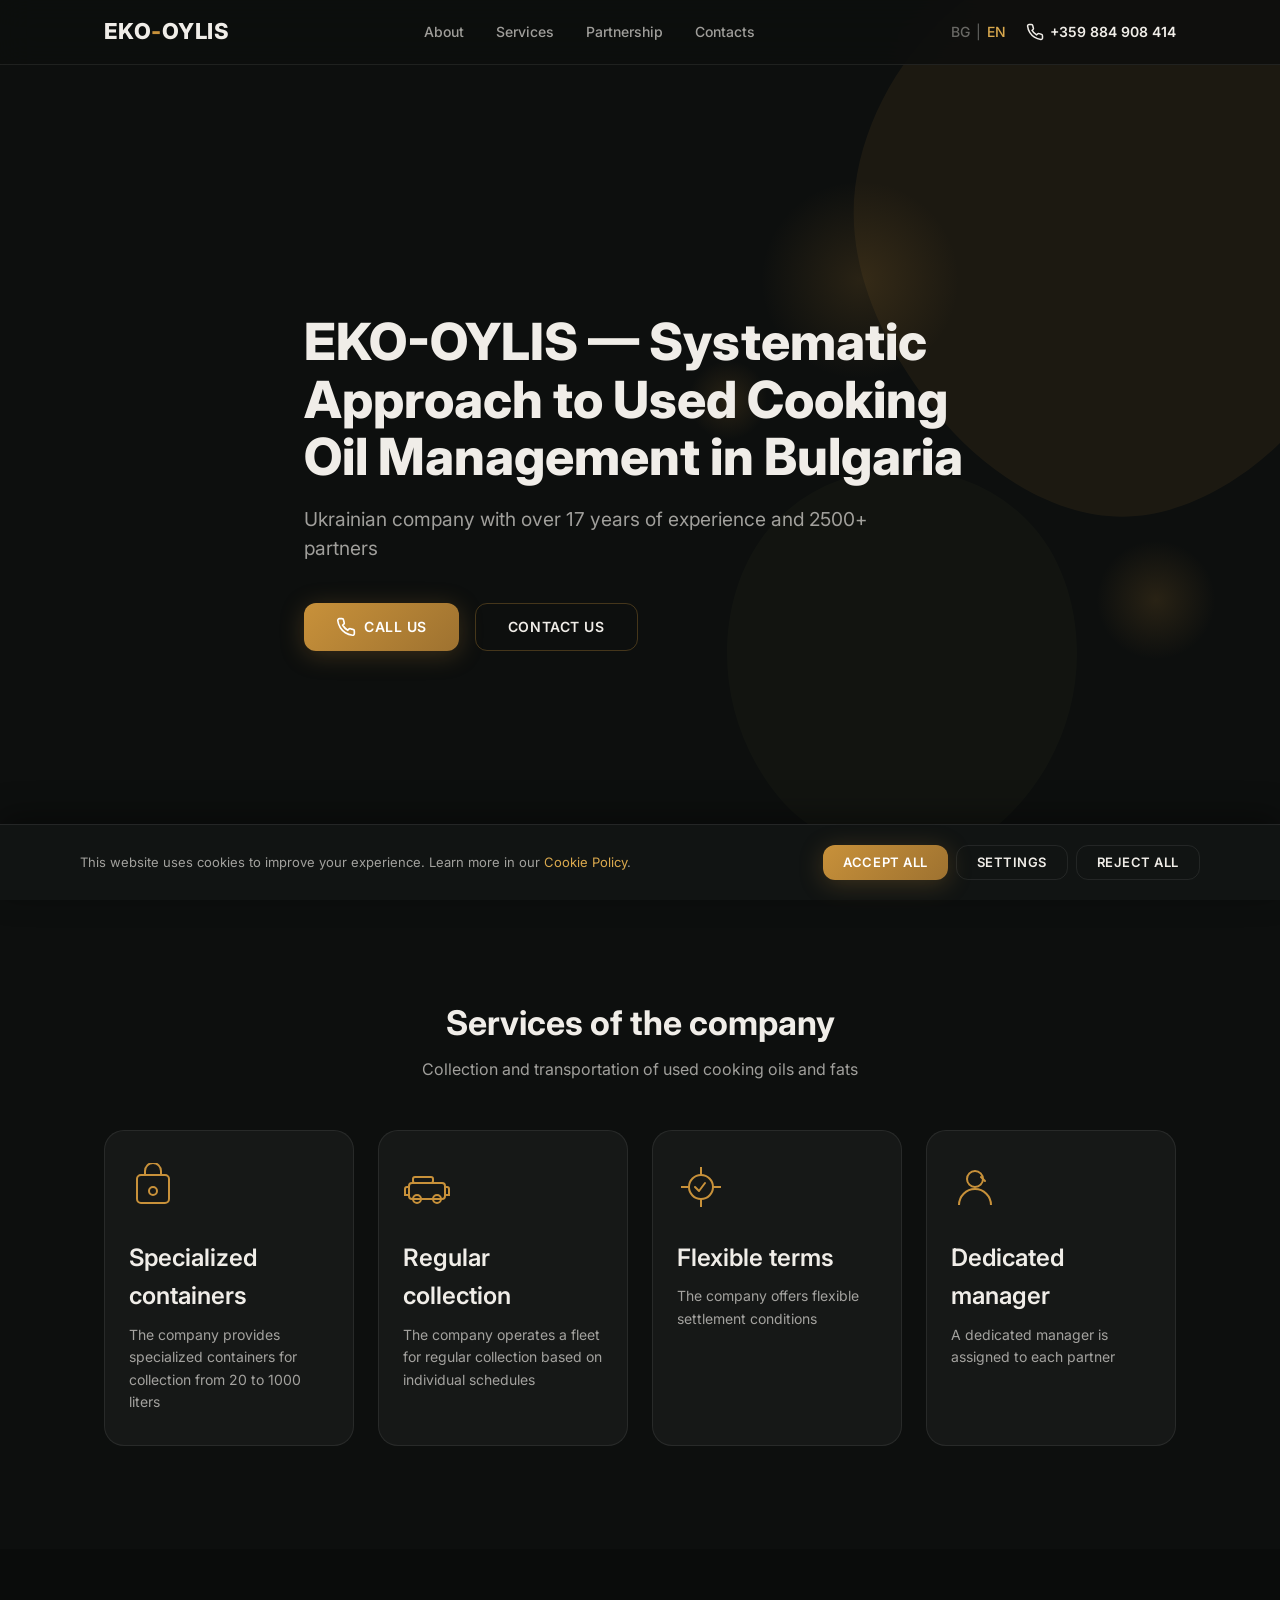
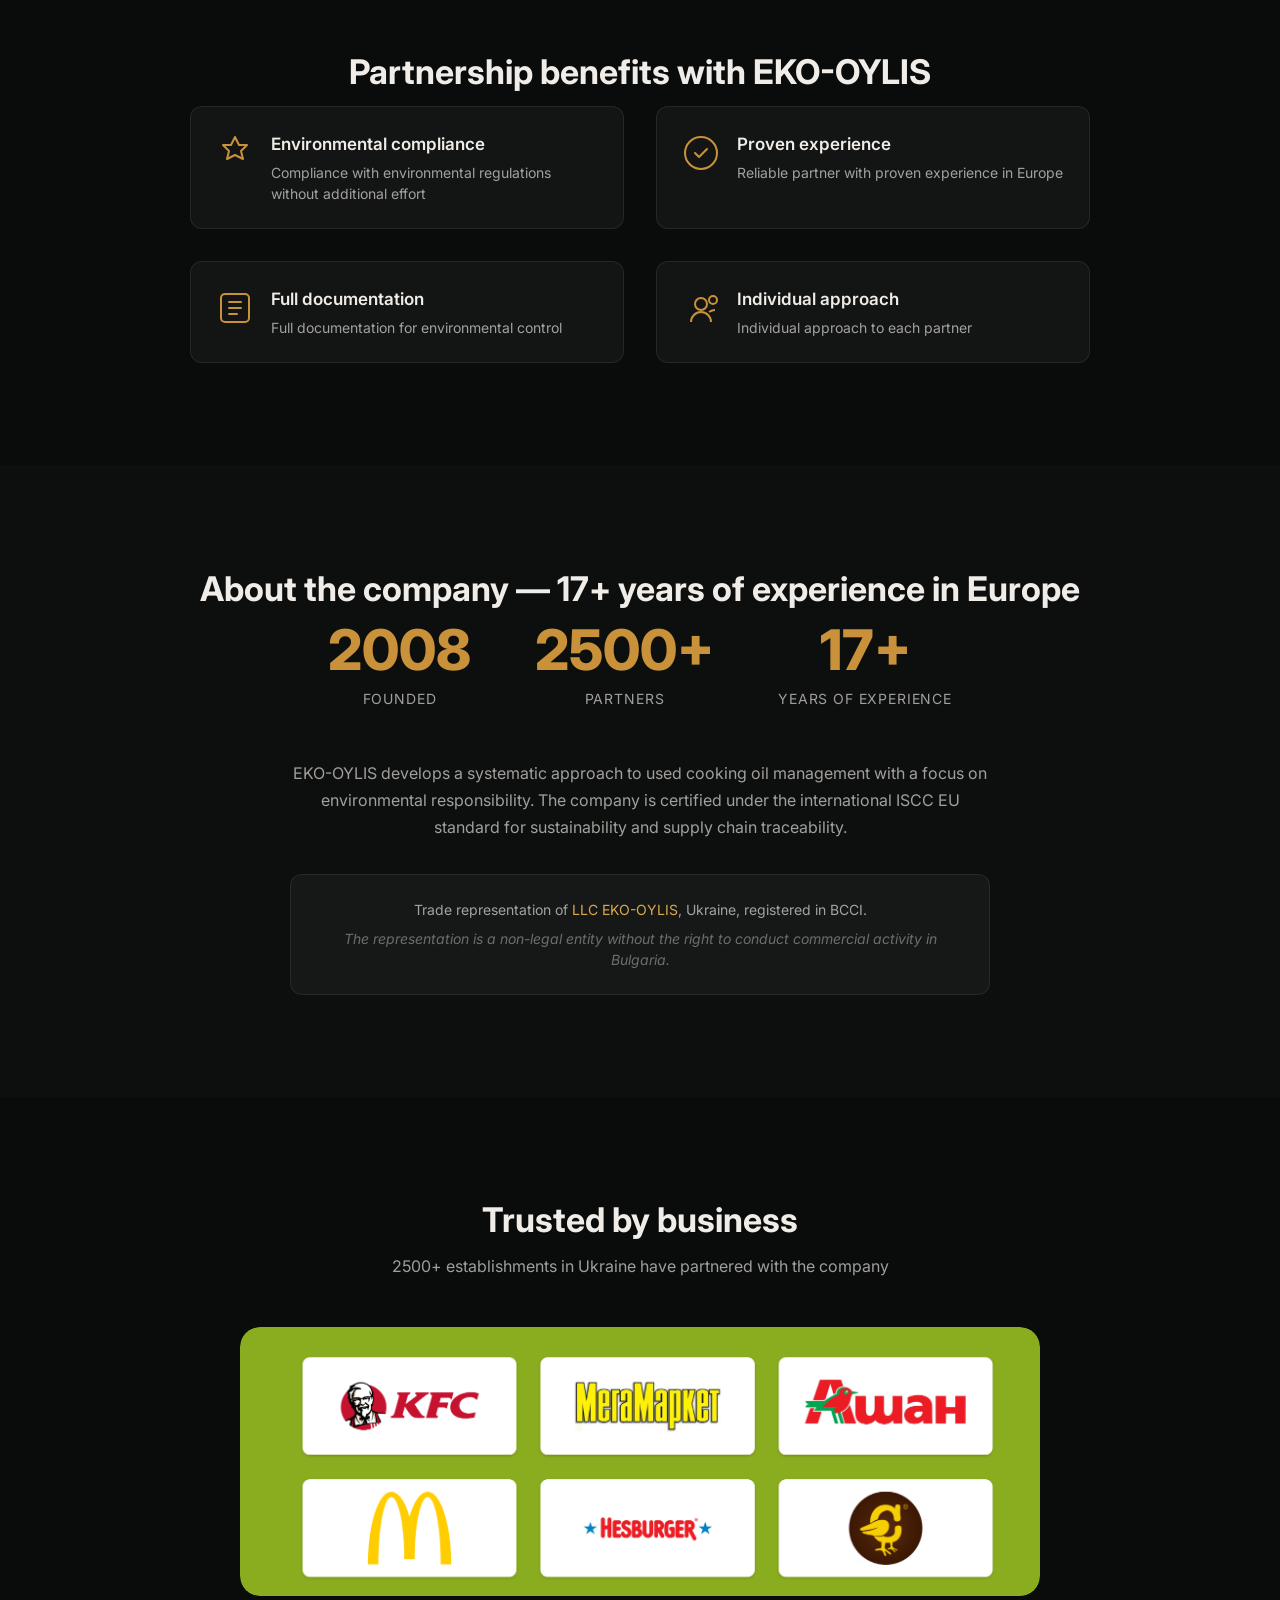
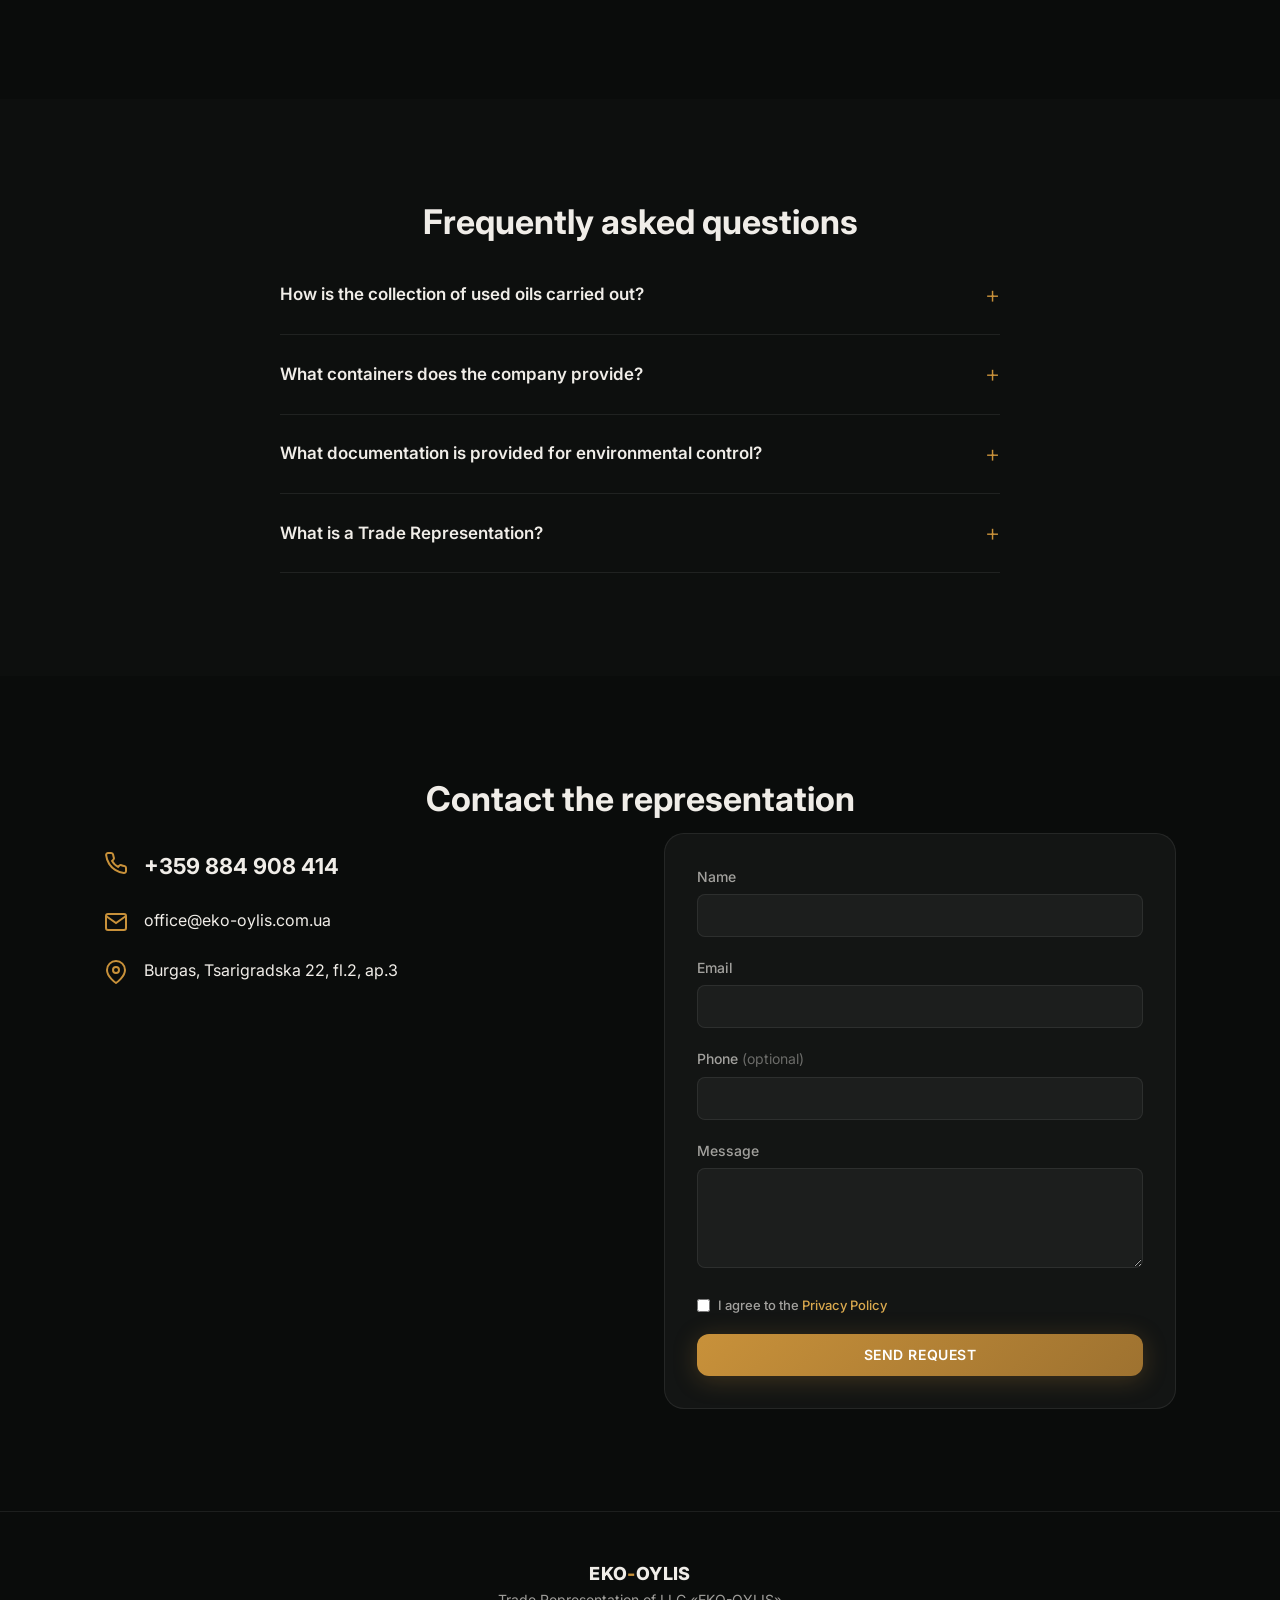
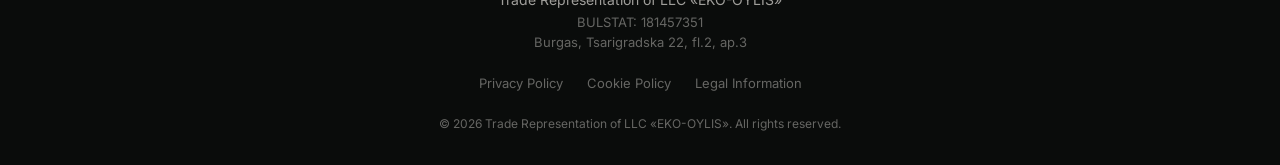
==== en/index.html @ baf939f2 "feat: EKO-OYLIS landing page — full MVP BG + EN landing, liquid oil theme, SEO (Schema x4, hreflang)" ====
<!DOCTYPE html>
<html lang="en">
<head>
  <meta charset="UTF-8">
  <meta name="viewport" content="width=device-width, initial-scale=1.0">
  <title>EKO-OYLIS Bulgaria | Used Cooking Oil Collection & Management</title>
  <meta name="description" content="EKO-OYLIS provides collection and management of used cooking oils for restaurants and food producers in Bulgaria. 17+ years of experience, 2500+ partners. Contact us!">

  <!-- Hreflang -->
  <link rel="alternate" hreflang="bg" href="https://eco-oylis.info/">
  <link rel="alternate" hreflang="en" href="https://eco-oylis.info/en/">
  <link rel="alternate" hreflang="x-default" href="https://eco-oylis.info/">
  <link rel="canonical" href="https://eco-oylis.info/en/">

  <!-- Open Graph -->
  <meta property="og:title" content="EKO-OYLIS Bulgaria">
  <meta property="og:description" content="Systematic Approach to Used Cooking Oil Management">
  <meta property="og:type" content="website">
  <meta property="og:url" content="https://eco-oylis.info/en/">
  <meta property="og:image" content="https://eco-oylis.info/images/og-image.png">
  <meta property="og:locale" content="en_US">
  <meta property="og:locale:alternate" content="bg_BG">

  <!-- Favicon -->
  <link rel="icon" href="/images/favicon.svg" type="image/svg+xml">

  <!-- Fonts -->
  <link rel="preconnect" href="https://fonts.googleapis.com">
  <link rel="preconnect" href="https://fonts.gstatic.com" crossorigin>
  <link href="https://fonts.googleapis.com/css2?family=Inter:wght@400;500;600;700;800&display=swap" rel="stylesheet">

  <!-- GA4 with Consent Mode v2 -->
  <script>
    window.dataLayer = window.dataLayer || [];
    function gtag(){dataLayer.push(arguments);}
    gtag('consent', 'default', {
      'analytics_storage': 'denied',
      'ad_storage': 'denied',
      'ad_user_data': 'denied',
      'ad_personalization': 'denied'
    });
    gtag('js', new Date());
    gtag('config', 'G-XXXXXXXXXX');
  </script>
  <script async src="https://www.googletagmanager.com/gtag/js?id=G-XXXXXXXXXX"></script>

  <!-- Styles -->
  <link rel="stylesheet" href="../css/style.css">

  <!-- Schema: Organization -->
  <script type="application/ld+json">
  {
    "@context": "https://schema.org",
    "@type": "Organization",
    "name": "EKO-OYLIS Trade Representation Bulgaria",
    "alternateName": ["ЕКО-ОЙЛІС България"],
    "url": "https://eco-oylis.info",
    "telephone": "+359-884-908-414",
    "email": "office@eko-oylis.com.ua",
    "address": {
      "@type": "PostalAddress",
      "streetAddress": "Tsarigradska 22, fl.2, ap.3",
      "addressLocality": "Burgas",
      "addressCountry": "BG"
    },
    "parentOrganization": {
      "@type": "Organization",
      "name": "LLC EKO-OYLIS",
      "addressCountry": "UA"
    },
    "foundingDate": "2008",
    "description": "Collection and management of used cooking oils and fats"
  }
  </script>

  <!-- Schema: LocalBusiness -->
  <script type="application/ld+json">
  {
    "@context": "https://schema.org",
    "@type": "LocalBusiness",
    "name": "EKO-OYLIS Bulgaria",
    "image": "https://eco-oylis.info/images/og-image.png",
    "address": {
      "@type": "PostalAddress",
      "streetAddress": "Tsarigradska 22, fl.2, ap.3",
      "addressLocality": "Burgas",
      "addressCountry": "BG"
    },
    "geo": {
      "@type": "GeoCoordinates",
      "latitude": "42.5048",
      "longitude": "27.4626"
    },
    "areaServed": "Bulgaria",
    "serviceType": "Used cooking oil collection and management",
    "telephone": "+359-884-908-414",
    "url": "https://eco-oylis.info/en/"
  }
  </script>

  <!-- Schema: FAQPage -->
  <script type="application/ld+json">
  {
    "@context": "https://schema.org",
    "@type": "FAQPage",
    "mainEntity": [
      {
        "@type": "Question",
        "name": "How is the collection of used oils carried out?",
        "acceptedAnswer": {
          "@type": "Answer",
          "text": "The company provides specialized containers from 20 to 1000 liters and organizes regular collection on an individual schedule tailored to each partner's needs."
        }
      },
      {
        "@type": "Question",
        "name": "What containers does the company provide?",
        "acceptedAnswer": {
          "@type": "Answer",
          "text": "The company provides reusable specialized containers with a capacity from 20 to 1000 liters, suitable for various types of establishments and food producers."
        }
      },
      {
        "@type": "Question",
        "name": "What documentation is provided for environmental control?",
        "acceptedAnswer": {
          "@type": "Answer",
          "text": "The company provides full documentation — contracts, transport invoices, and volume reports required for environmental control and regulatory compliance."
        }
      },
      {
        "@type": "Question",
        "name": "What is a Trade Representation?",
        "acceptedAnswer": {
          "@type": "Answer",
          "text": "The Trade Representation is a non-legal entity without the right to conduct commercial activity in the Republic of Bulgaria. It represents the interests of LLC EKO-OYLIS, Ukraine, and facilitates the establishment of partnership relations."
        }
      }
    ]
  }
  </script>

  <!-- Schema: BreadcrumbList -->
  <script type="application/ld+json">
  {
    "@context": "https://schema.org",
    "@type": "BreadcrumbList",
    "itemListElement": [
      { "@type": "ListItem", "position": 1, "name": "Home", "item": "https://eco-oylis.info/en/" },
      { "@type": "ListItem", "position": 2, "name": "Services", "item": "https://eco-oylis.info/en/#services" },
      { "@type": "ListItem", "position": 3, "name": "About", "item": "https://eco-oylis.info/en/#about" },
      { "@type": "ListItem", "position": 4, "name": "Contacts", "item": "https://eco-oylis.info/en/#contacts" }
    ]
  }
  </script>
</head>
<body>
  <!-- ==================== HEADER ==================== -->
  <header class="header" id="header">
    <div class="container header__inner">
      <a href="/en/" class="header__logo" aria-label="EKO-OYLIS — home page">
        <span class="logo-text">EKO<span class="logo-accent">-</span>OYLIS</span>
      </a>
      <nav class="header__nav" id="nav" aria-label="Main navigation">
        <ul class="nav__list">
          <li><a href="#about" class="nav__link">About</a></li>
          <li><a href="#services" class="nav__link">Services</a></li>
          <li><a href="#partnership" class="nav__link">Partnership</a></li>
          <li><a href="#contacts" class="nav__link">Contacts</a></li>
        </ul>
      </nav>
      <div class="header__right">
        <div class="lang-switch">
          <a href="/" class="lang-switch__link" aria-label="Български">BG</a>
          <span class="lang-switch__sep">|</span>
          <a href="/en/" class="lang-switch__link lang-switch__link--active" aria-label="English">EN</a>
        </div>
        <a href="tel:+359884908414" class="header__phone" aria-label="Call us">
          <svg class="icon-phone" width="18" height="18" viewBox="0 0 24 24" fill="none" stroke="currentColor" stroke-width="2"><path d="M22 16.92v3a2 2 0 01-2.18 2 19.79 19.79 0 01-8.63-3.07 19.5 19.5 0 01-6-6 19.79 19.79 0 01-3.07-8.67A2 2 0 014.11 2h3a2 2 0 012 1.72c.127.96.361 1.903.7 2.81a2 2 0 01-.45 2.11L8.09 9.91a16 16 0 006 6l1.27-1.27a2 2 0 012.11-.45c.907.339 1.85.573 2.81.7A2 2 0 0122 16.92z"/></svg>
          +359 884 908 414
        </a>
        <button class="burger" id="burger" aria-label="Menu" aria-expanded="false">
          <span></span><span></span><span></span>
        </button>
      </div>
    </div>
  </header>

  <main>
    <!-- ==================== HERO ==================== -->
    <section class="hero" id="hero">
      <div class="hero__liquid" aria-hidden="true">
        <svg class="liquid-blob liquid-blob--1" viewBox="0 0 600 600" preserveAspectRatio="none">
          <path d="M300,520C360,520 420,480 460,430C500,380 530,320 530,260C530,200 500,140 460,100C420,60 370,30 300,30C230,30 180,60 140,100C100,140 70,200 70,260C70,320 100,380 140,430C180,480 240,520 300,520Z"/>
        </svg>
        <svg class="liquid-blob liquid-blob--2" viewBox="0 0 600 600" preserveAspectRatio="none">
          <path d="M300,500C350,510 410,470 450,420C490,370 510,310 510,250C510,190 490,130 450,90C410,50 360,30 300,30C240,30 190,50 150,90C110,130 90,190 90,250C90,310 110,370 150,420C190,470 250,490 300,500Z"/>
        </svg>
        <div class="liquid-drop liquid-drop--1"></div>
        <div class="liquid-drop liquid-drop--2"></div>
        <div class="liquid-drop liquid-drop--3"></div>
      </div>

      <div class="container hero__content">
        <h1 class="hero__title">EKO-OYLIS — Systematic Approach to Used Cooking Oil Management in Bulgaria</h1>
        <p class="hero__subtitle">Ukrainian company with over 17 years of experience and 2500+ partners</p>
        <div class="hero__cta">
          <a href="tel:+359884908414" class="btn btn--primary">
            <svg class="icon-phone" width="20" height="20" viewBox="0 0 24 24" fill="none" stroke="currentColor" stroke-width="2"><path d="M22 16.92v3a2 2 0 01-2.18 2 19.79 19.79 0 01-8.63-3.07 19.5 19.5 0 01-6-6 19.79 19.79 0 01-3.07-8.67A2 2 0 014.11 2h3a2 2 0 012 1.72c.127.96.361 1.903.7 2.81a2 2 0 01-.45 2.11L8.09 9.91a16 16 0 006 6l1.27-1.27a2 2 0 012.11-.45c.907.339 1.85.573 2.81.7A2 2 0 0122 16.92z"/></svg>
            Call us
          </a>
          <a href="#contacts" class="btn btn--secondary">Contact us</a>
        </div>
      </div>
    </section>

    <!-- ==================== SERVICES ==================== -->
    <section class="section services" id="services">
      <div class="liquid-divider" aria-hidden="true"></div>
      <div class="container">
        <h2 class="section__title">Services of the company</h2>
        <p class="section__subtitle">Collection and transportation of used cooking oils and fats</p>
        <div class="cards cards--4">
          <div class="card" data-reveal>
            <div class="card__icon">
              <svg width="48" height="48" viewBox="0 0 48 48" fill="none"><rect x="8" y="12" width="32" height="28" rx="4" stroke="currentColor" stroke-width="2"/><path d="M16 12V8a8 8 0 0116 0v4" stroke="currentColor" stroke-width="2"/><circle cx="24" cy="28" r="4" stroke="currentColor" stroke-width="2"/></svg>
            </div>
            <h3 class="card__title">Specialized containers</h3>
            <p class="card__text">The company provides specialized containers for collection from 20 to 1000 liters</p>
          </div>
          <div class="card" data-reveal>
            <div class="card__icon">
              <svg width="48" height="48" viewBox="0 0 48 48" fill="none"><rect x="6" y="20" width="36" height="16" rx="3" stroke="currentColor" stroke-width="2"/><circle cx="14" cy="36" r="4" stroke="currentColor" stroke-width="2"/><circle cx="34" cy="36" r="4" stroke="currentColor" stroke-width="2"/><path d="M6 24h-2a2 2 0 00-2 2v6h4M42 24h2a2 2 0 012 2v6h-4" stroke="currentColor" stroke-width="2"/><rect x="10" y="14" width="20" height="6" rx="2" stroke="currentColor" stroke-width="2"/></svg>
            </div>
            <h3 class="card__title">Regular collection</h3>
            <p class="card__text">The company operates a fleet for regular collection based on individual schedules</p>
          </div>
          <div class="card" data-reveal>
            <div class="card__icon">
              <svg width="48" height="48" viewBox="0 0 48 48" fill="none"><path d="M24 4v8M24 36v8M4 24h8M36 24h8" stroke="currentColor" stroke-width="2"/><circle cx="24" cy="24" r="12" stroke="currentColor" stroke-width="2"/><path d="M18 24l4 4 6-8" stroke="currentColor" stroke-width="2" stroke-linecap="round" stroke-linejoin="round"/></svg>
            </div>
            <h3 class="card__title">Flexible terms</h3>
            <p class="card__text">The company offers flexible settlement conditions</p>
          </div>
          <div class="card" data-reveal>
            <div class="card__icon">
              <svg width="48" height="48" viewBox="0 0 48 48" fill="none"><circle cx="24" cy="16" r="8" stroke="currentColor" stroke-width="2"/><path d="M8 42c0-8.837 7.163-16 16-16s16 7.163 16 16" stroke="currentColor" stroke-width="2"/><path d="M30 14l4 4" stroke="currentColor" stroke-width="2" stroke-linecap="round"/></svg>
            </div>
            <h3 class="card__title">Dedicated manager</h3>
            <p class="card__text">A dedicated manager is assigned to each partner</p>
          </div>
        </div>
      </div>
    </section>

    <!-- ==================== BENEFITS ==================== -->
    <section class="section section--dark benefits" id="partnership">
      <div class="container">
        <h2 class="section__title">Partnership benefits with EKO-OYLIS</h2>
        <div class="benefits__grid">
          <div class="benefit" data-reveal>
            <div class="benefit__icon">
              <svg width="40" height="40" viewBox="0 0 40 40" fill="none"><path d="M20 4l4 8h8l-6 6 2 8-8-4-8 4 2-8-6-6h8z" stroke="currentColor" stroke-width="2" stroke-linejoin="round"/></svg>
            </div>
            <div>
              <h3 class="benefit__title">Environmental compliance</h3>
              <p class="benefit__text">Compliance with environmental regulations without additional effort</p>
            </div>
          </div>
          <div class="benefit" data-reveal>
            <div class="benefit__icon">
              <svg width="40" height="40" viewBox="0 0 40 40" fill="none"><path d="M20 36c8.837 0 16-7.163 16-16S28.837 4 20 4 4 11.163 4 20s7.163 16 16 16z" stroke="currentColor" stroke-width="2"/><path d="M14 20l4 4 8-8" stroke="currentColor" stroke-width="2" stroke-linecap="round" stroke-linejoin="round"/></svg>
            </div>
            <div>
              <h3 class="benefit__title">Proven experience</h3>
              <p class="benefit__text">Reliable partner with proven experience in Europe</p>
            </div>
          </div>
          <div class="benefit" data-reveal>
            <div class="benefit__icon">
              <svg width="40" height="40" viewBox="0 0 40 40" fill="none"><rect x="6" y="6" width="28" height="28" rx="4" stroke="currentColor" stroke-width="2"/><path d="M14 14h12M14 20h12M14 26h8" stroke="currentColor" stroke-width="2" stroke-linecap="round"/></svg>
            </div>
            <div>
              <h3 class="benefit__title">Full documentation</h3>
              <p class="benefit__text">Full documentation for environmental control</p>
            </div>
          </div>
          <div class="benefit" data-reveal>
            <div class="benefit__icon">
              <svg width="40" height="40" viewBox="0 0 40 40" fill="none"><circle cx="20" cy="16" r="6" stroke="currentColor" stroke-width="2"/><path d="M10 34c0-5.523 4.477-10 10-10s10 4.477 10 10" stroke="currentColor" stroke-width="2"/><circle cx="32" cy="12" r="4" stroke="currentColor" stroke-width="2"/><path d="M28 24c2.21-1.333 4-2 6-2" stroke="currentColor" stroke-width="2"/></svg>
            </div>
            <div>
              <h3 class="benefit__title">Individual approach</h3>
              <p class="benefit__text">Individual approach to each partner</p>
            </div>
          </div>
        </div>
      </div>
    </section>

    <!-- ==================== ABOUT ==================== -->
    <section class="section about" id="about">
      <div class="container">
        <h2 class="section__title">About the company — 17+ years of experience in Europe</h2>
        <div class="about__stats">
          <div class="stat" data-reveal>
            <span class="stat__number">2008</span>
            <span class="stat__label">Founded</span>
          </div>
          <div class="stat" data-reveal>
            <span class="stat__number">2500+</span>
            <span class="stat__label">Partners</span>
          </div>
          <div class="stat" data-reveal>
            <span class="stat__number">17+</span>
            <span class="stat__label">Years of experience</span>
          </div>
        </div>
        <div class="about__content">
          <p class="about__text">EKO-OYLIS develops a systematic approach to used cooking oil management with a focus on environmental responsibility. The company is certified under the international ISCC EU standard for sustainability and supply chain traceability.</p>
          <div class="about__legal">
            <p>Trade representation of <a href="https://eko-oylis.com.ua/" target="_blank" rel="noopener">LLC EKO-OYLIS</a>, Ukraine, registered in BCCI.</p>
            <p class="about__disclaimer">The representation is a non-legal entity without the right to conduct commercial activity in Bulgaria.</p>
          </div>
        </div>
      </div>
    </section>

    <!-- ==================== SOCIAL PROOF ==================== -->
    <section class="section section--dark social-proof" id="social-proof">
      <div class="container">
        <h2 class="section__title">Trusted by business</h2>
        <p class="section__subtitle">2500+ establishments in Ukraine have partnered with the company</p>
        <div class="partners__logos" data-reveal>
          <img src="../images/partners-ukraine.png" alt="EKO-OYLIS partners in Ukraine — KFC, MegaMarket, Auchan, McDonald's, Hesburger" width="900" height="300" loading="lazy">
        </div>
      </div>
    </section>

    <!-- ==================== FAQ ==================== -->
    <section class="section faq" id="faq">
      <div class="container">
        <h2 class="section__title">Frequently asked questions</h2>
        <div class="faq__list">
          <details class="faq__item" data-reveal>
            <summary class="faq__question">How is the collection of used oils carried out?</summary>
            <p class="faq__answer">The company provides specialized containers from 20 to 1000 liters and organizes regular collection on an individual schedule tailored to each partner's needs.</p>
          </details>
          <details class="faq__item" data-reveal>
            <summary class="faq__question">What containers does the company provide?</summary>
            <p class="faq__answer">The company provides reusable specialized containers with a capacity from 20 to 1000 liters, suitable for various types of establishments and food producers.</p>
          </details>
          <details class="faq__item" data-reveal>
            <summary class="faq__question">What documentation is provided for environmental control?</summary>
            <p class="faq__answer">The company provides full documentation — contracts, transport invoices, and volume reports required for environmental control and regulatory compliance.</p>
          </details>
          <details class="faq__item" data-reveal>
            <summary class="faq__question">What is a Trade Representation?</summary>
            <p class="faq__answer">The Trade Representation is a non-legal entity without the right to conduct commercial activity in the Republic of Bulgaria. It represents the interests of LLC EKO-OYLIS, Ukraine, and facilitates the establishment of partnership relations.</p>
          </details>
        </div>
      </div>
    </section>

    <!-- ==================== CONTACTS ==================== -->
    <section class="section section--dark contacts" id="contacts">
      <div class="container">
        <h2 class="section__title">Contact the representation</h2>
        <div class="contacts__grid">
          <div class="contacts__info" data-reveal>
            <div class="contact-item">
              <svg width="24" height="24" viewBox="0 0 24 24" fill="none" stroke="currentColor" stroke-width="2"><path d="M22 16.92v3a2 2 0 01-2.18 2 19.79 19.79 0 01-8.63-3.07 19.5 19.5 0 01-6-6 19.79 19.79 0 01-3.07-8.67A2 2 0 014.11 2h3a2 2 0 012 1.72c.127.96.361 1.903.7 2.81a2 2 0 01-.45 2.11L8.09 9.91a16 16 0 006 6l1.27-1.27a2 2 0 012.11-.45c.907.339 1.85.573 2.81.7A2 2 0 0122 16.92z"/></svg>
              <a href="tel:+359884908414" class="contact-item__value contact-item__value--phone">+359 884 908 414</a>
            </div>
            <div class="contact-item">
              <svg width="24" height="24" viewBox="0 0 24 24" fill="none" stroke="currentColor" stroke-width="2"><path d="M4 4h16c1.1 0 2 .9 2 2v12c0 1.1-.9 2-2 2H4c-1.1 0-2-.9-2-2V6c0-1.1.9-2 2-2z"/><polyline points="22,6 12,13 2,6"/></svg>
              <a href="mailto:office@eko-oylis.com.ua" class="contact-item__value">office@eko-oylis.com.ua</a>
            </div>
            <div class="contact-item">
              <svg width="24" height="24" viewBox="0 0 24 24" fill="none" stroke="currentColor" stroke-width="2"><path d="M21 10c0 7-9 13-9 13s-9-6-9-13a9 9 0 0118 0z"/><circle cx="12" cy="10" r="3"/></svg>
              <span class="contact-item__value">Burgas, Tsarigradska 22, fl.2, ap.3</span>
            </div>
          </div>
          <form class="contact-form" id="contactForm" data-reveal
                action="https://formspree.io/f/FORMSPREE_ID" method="POST">
            <div class="form-group">
              <label for="name" class="form-label">Name</label>
              <input type="text" id="name" name="name" class="form-input" required autocomplete="name">
            </div>
            <div class="form-group">
              <label for="email" class="form-label">Email</label>
              <input type="email" id="email" name="email" class="form-input" required autocomplete="email">
            </div>
            <div class="form-group">
              <label for="phone" class="form-label">Phone <span class="form-optional">(optional)</span></label>
              <input type="tel" id="phone" name="phone" class="form-input" autocomplete="tel">
            </div>
            <div class="form-group">
              <label for="message" class="form-label">Message</label>
              <textarea id="message" name="message" class="form-input form-textarea" rows="4" required></textarea>
            </div>
            <!-- Honeypot anti-spam -->
            <div class="form-hp" aria-hidden="true">
              <label for="website">Website</label>
              <input type="text" id="website" name="website" tabindex="-1" autocomplete="off">
            </div>
            <div class="form-group form-group--checkbox">
              <input type="checkbox" id="gdpr" name="gdpr" class="form-checkbox" required>
              <label for="gdpr" class="form-label form-label--checkbox">I agree to the <a href="/en/privacy-policy/" target="_blank">Privacy Policy</a></label>
            </div>
            <button type="submit" class="btn btn--primary btn--full">Send request</button>
            <div class="form-success" id="formSuccess" hidden>
              Thank you! Your request has been sent successfully.
            </div>
          </form>
        </div>
      </div>
    </section>
  </main>

  <!-- ==================== FOOTER ==================== -->
  <footer class="footer">
    <div class="container footer__inner">
      <div class="footer__company">
        <span class="logo-text logo-text--footer">EKO<span class="logo-accent">-</span>OYLIS</span>
        <p class="footer__name">Trade Representation of LLC «EKO-OYLIS»</p>
        <p class="footer__bulstat">BULSTAT: 181457351</p>
        <p class="footer__address">Burgas, Tsarigradska 22, fl.2, ap.3</p>
      </div>
      <div class="footer__links">
        <a href="/en/privacy-policy/">Privacy Policy</a>
        <a href="/en/cookie-policy/">Cookie Policy</a>
        <a href="/en/legal-notice/">Legal Information</a>
      </div>
      <p class="footer__copy">&copy; 2026 Trade Representation of LLC «EKO-OYLIS». All rights reserved.</p>
    </div>
  </footer>

  <!-- ==================== COOKIE BANNER ==================== -->
  <div class="cookie-banner" id="cookieBanner" hidden>
    <div class="cookie-banner__content">
      <p>This website uses cookies to improve your experience. Learn more in our <a href="/en/cookie-policy/">Cookie Policy</a>.</p>
      <div class="cookie-banner__actions">
        <button class="btn btn--small btn--primary" id="cookieAcceptAll">Accept all</button>
        <button class="btn btn--small btn--outline" id="cookieSettings">Settings</button>
        <button class="btn btn--small btn--outline" id="cookieRejectAll">Reject all</button>
      </div>
    </div>
    <div class="cookie-settings" id="cookieSettingsPanel" hidden>
      <h3>Cookie settings</h3>
      <div class="cookie-category">
        <label><input type="checkbox" checked disabled> Necessary (always active)</label>
      </div>
      <div class="cookie-category">
        <label><input type="checkbox" id="cookieAnalytics"> Analytics</label>
      </div>
      <div class="cookie-category">
        <label><input type="checkbox" id="cookieMarketing"> Marketing</label>
      </div>
      <button class="btn btn--small btn--primary" id="cookieSaveSettings">Save settings</button>
    </div>
  </div>

  <script src="../js/main.js"></script>
</body>
</html>
---- css/style.css ----
/* ============================================================
   EKO-OYLIS Landing — Liquid Oil Theme
   Visual: dark graphite + amber/olive accents
   Font: Inter
   ============================================================ */

/* --- RESET & BASE --- */
*, *::before, *::after { box-sizing: border-box; margin: 0; padding: 0; }

:root {
  /* Colors */
  --bg-primary: #0d0f0e;
  --bg-section: #111413;
  --bg-dark: #0a0c0b;
  --bg-card: rgba(255,255,255,0.04);
  --bg-card-hover: rgba(255,255,255,0.07);

  --accent: #c8913a;
  --accent-light: #daa94e;
  --accent-dark: #9e7230;
  --accent-glow: rgba(200,145,58,0.15);
  --olive: #6b7c3f;
  --olive-light: #8a9e52;

  --text-primary: #f0ede8;
  --text-secondary: rgba(240,237,232,0.65);
  --text-muted: rgba(240,237,232,0.4);

  --border: rgba(255,255,255,0.08);
  --border-accent: rgba(200,145,58,0.3);

  /* Typography */
  --font: 'Inter', -apple-system, BlinkMacSystemFont, 'Segoe UI', Helvetica, Arial, sans-serif;
  --h1: clamp(1.75rem, 4vw, 3.25rem);
  --h2: clamp(1.375rem, 3vw, 2.125rem);
  --h3: clamp(1.125rem, 2vw, 1.5rem);
  --body: clamp(1rem, 1.2vw, 1.125rem);
  --small: 0.875rem;

  /* Spacing */
  --section-gap: clamp(5rem, 8vw, 7.5rem);
  --container: 1120px;
  --radius: 12px;
  --radius-lg: 20px;

  /* Transitions */
  --ease: cubic-bezier(0.25, 0.46, 0.45, 0.94);
  --duration: 0.4s;
}

html {
  scroll-behavior: smooth;
  -webkit-font-smoothing: antialiased;
  -moz-osx-font-smoothing: grayscale;
}

body {
  font-family: var(--font);
  font-size: var(--body);
  line-height: 1.6;
  color: var(--text-primary);
  background: var(--bg-primary);
  overflow-x: hidden;
}

a {
  color: var(--accent-light);
  text-decoration: none;
  transition: color var(--duration) var(--ease);
}
a:hover { color: var(--accent); }

img { max-width: 100%; height: auto; display: block; }

/* --- CONTAINER --- */
.container {
  width: 100%;
  max-width: var(--container);
  margin: 0 auto;
  padding: 0 1.5rem;
}

/* --- BUTTONS --- */
.btn {
  display: inline-flex;
  align-items: center;
  gap: 0.5rem;
  padding: 0.875rem 2rem;
  font-family: var(--font);
  font-size: var(--small);
  font-weight: 600;
  letter-spacing: 0.04em;
  text-transform: uppercase;
  border: none;
  border-radius: var(--radius);
  cursor: pointer;
  transition: all var(--duration) var(--ease);
  text-decoration: none;
  line-height: 1;
}

.btn--primary {
  background: linear-gradient(135deg, var(--accent), var(--accent-dark));
  color: #fff;
  box-shadow: 0 4px 24px rgba(200,145,58,0.25);
}
.btn--primary:hover {
  background: linear-gradient(135deg, var(--accent-light), var(--accent));
  box-shadow: 0 6px 32px rgba(200,145,58,0.35);
  transform: translateY(-2px);
  color: #fff;
}

.btn--secondary {
  background: transparent;
  color: var(--text-primary);
  border: 1px solid var(--border-accent);
}
.btn--secondary:hover {
  background: var(--accent-glow);
  border-color: var(--accent);
  color: var(--text-primary);
}

.btn--outline {
  background: transparent;
  color: var(--text-primary);
  border: 1px solid var(--border);
}
.btn--outline:hover {
  border-color: var(--text-secondary);
}

.btn--small {
  padding: 0.625rem 1.25rem;
  font-size: 0.8125rem;
}

.btn--full { width: 100%; justify-content: center; }

/* --- HEADER --- */
.header {
  position: fixed;
  top: 0;
  left: 0;
  width: 100%;
  z-index: 100;
  background: rgba(13,15,14,0.85);
  backdrop-filter: blur(16px);
  -webkit-backdrop-filter: blur(16px);
  border-bottom: 1px solid var(--border);
  transition: background var(--duration) var(--ease);
}

.header__inner {
  display: flex;
  align-items: center;
  justify-content: space-between;
  height: 4rem;
}

.header__logo { text-decoration: none; }

.logo-text {
  font-size: 1.375rem;
  font-weight: 800;
  letter-spacing: 0.02em;
  color: var(--text-primary);
}
.logo-text--footer { font-size: 1.125rem; }
.logo-accent { color: var(--accent); }

.header__nav { display: flex; }

.nav__list {
  display: flex;
  gap: 2rem;
  list-style: none;
}

.nav__link {
  font-size: var(--small);
  font-weight: 500;
  color: var(--text-secondary);
  text-decoration: none;
  transition: color var(--duration) var(--ease);
  position: relative;
}
.nav__link::after {
  content: '';
  position: absolute;
  bottom: -4px;
  left: 0;
  width: 0;
  height: 2px;
  background: var(--accent);
  transition: width var(--duration) var(--ease);
}
.nav__link:hover { color: var(--text-primary); }
.nav__link:hover::after { width: 100%; }

.header__right {
  display: flex;
  align-items: center;
  gap: 1.25rem;
}

.lang-switch {
  display: flex;
  align-items: center;
  gap: 0.375rem;
  font-size: var(--small);
}
.lang-switch__link {
  color: var(--text-muted);
  font-weight: 500;
}
.lang-switch__link--active { color: var(--accent-light); }
.lang-switch__sep { color: var(--text-muted); }

.header__phone {
  display: flex;
  align-items: center;
  gap: 0.375rem;
  font-size: var(--small);
  font-weight: 600;
  color: var(--text-primary);
  text-decoration: none;
}
.header__phone:hover { color: var(--accent-light); }

.icon-phone { flex-shrink: 0; }

/* Burger */
.burger {
  display: none;
  flex-direction: column;
  gap: 5px;
  background: none;
  border: none;
  cursor: pointer;
  padding: 4px;
}
.burger span {
  display: block;
  width: 24px;
  height: 2px;
  background: var(--text-primary);
  transition: all 0.3s var(--ease);
}
.burger.active span:nth-child(1) { transform: rotate(45deg) translate(5px, 5px); }
.burger.active span:nth-child(2) { opacity: 0; }
.burger.active span:nth-child(3) { transform: rotate(-45deg) translate(5px, -5px); }

/* --- HERO --- */
.hero {
  position: relative;
  min-height: 100vh;
  display: flex;
  align-items: center;
  padding: 8rem 0 4rem;
  overflow: hidden;
}

.hero__content {
  position: relative;
  z-index: 2;
  max-width: 720px;
}

.hero__title {
  font-size: var(--h1);
  font-weight: 800;
  line-height: 1.12;
  margin-bottom: 1.25rem;
  color: var(--text-primary);
}

.hero__subtitle {
  font-size: clamp(1rem, 1.5vw, 1.25rem);
  line-height: 1.5;
  color: var(--text-secondary);
  margin-bottom: 2.5rem;
  max-width: 600px;
}

.hero__cta {
  display: flex;
  gap: 1rem;
  flex-wrap: wrap;
}

/* Hero Liquid Background */
.hero__liquid {
  position: absolute;
  inset: 0;
  z-index: 1;
  pointer-events: none;
  overflow: hidden;
}

.liquid-blob {
  position: absolute;
  opacity: 0.08;
  fill: var(--accent);
}

.liquid-blob--1 {
  width: 60vw;
  height: 60vw;
  max-width: 700px;
  max-height: 700px;
  top: -10%;
  right: -15%;
  animation: blobMorph1 20s ease-in-out infinite;
}

.liquid-blob--2 {
  width: 40vw;
  height: 40vw;
  max-width: 500px;
  max-height: 500px;
  bottom: -5%;
  right: 10%;
  opacity: 0.05;
  fill: var(--olive);
  animation: blobMorph2 25s ease-in-out infinite;
}

.liquid-drop {
  position: absolute;
  border-radius: 50%;
  background: radial-gradient(circle, var(--accent-glow) 0%, transparent 70%);
}

.liquid-drop--1 {
  width: 200px;
  height: 200px;
  top: 20%;
  right: 25%;
  animation: dropFloat 12s ease-in-out infinite;
}
.liquid-drop--2 {
  width: 120px;
  height: 120px;
  top: 60%;
  right: 5%;
  animation: dropFloat 16s ease-in-out infinite 3s;
}
.liquid-drop--3 {
  width: 80px;
  height: 80px;
  top: 40%;
  right: 40%;
  animation: dropFloat 14s ease-in-out infinite 6s;
}

@keyframes blobMorph1 {
  0%, 100% { transform: scale(1) rotate(0deg) translate(0, 0); }
  25% { transform: scale(1.05) rotate(5deg) translate(20px, -10px); }
  50% { transform: scale(0.95) rotate(-3deg) translate(-10px, 20px); }
  75% { transform: scale(1.02) rotate(2deg) translate(10px, 10px); }
}

@keyframes blobMorph2 {
  0%, 100% { transform: scale(1) rotate(0deg); }
  33% { transform: scale(1.08) rotate(-5deg) translate(-20px, 10px); }
  66% { transform: scale(0.92) rotate(4deg) translate(15px, -15px); }
}

@keyframes dropFloat {
  0%, 100% { transform: translate(0, 0); opacity: 0.3; }
  50% { transform: translate(-15px, -20px); opacity: 0.6; }
}

/* --- SECTIONS --- */
.section {
  padding: var(--section-gap) 0;
  position: relative;
}

.section--dark {
  background: var(--bg-dark);
}

.section__title {
  font-size: var(--h2);
  font-weight: 700;
  line-height: 1.25;
  margin-bottom: 0.75rem;
  text-align: center;
}

.section__subtitle {
  font-size: var(--body);
  color: var(--text-secondary);
  text-align: center;
  margin-bottom: 3rem;
  max-width: 600px;
  margin-left: auto;
  margin-right: auto;
}

/* Liquid divider between sections */
.liquid-divider {
  position: absolute;
  top: -2px;
  left: 0;
  width: 100%;
  height: 60px;
  background: linear-gradient(180deg, var(--bg-primary) 0%, transparent 100%);
  z-index: 2;
}

/* --- CARDS (Services) --- */
.cards {
  display: grid;
  gap: 1.5rem;
}
.cards--4 { grid-template-columns: repeat(4, 1fr); }

.card {
  background: var(--bg-card);
  border: 1px solid var(--border);
  border-radius: var(--radius-lg);
  padding: 2rem 1.5rem;
  transition: all var(--duration) var(--ease);
  position: relative;
  overflow: hidden;
}
.card::after {
  content: '';
  position: absolute;
  bottom: 0;
  left: 0;
  width: 100%;
  height: 3px;
  background: linear-gradient(90deg, transparent, var(--accent), transparent);
  opacity: 0;
  transition: opacity var(--duration) var(--ease);
}
.card:hover {
  background: var(--bg-card-hover);
  border-color: var(--border-accent);
  transform: translateY(-4px);
}
.card:hover::after { opacity: 1; }

.card__icon {
  color: var(--accent);
  margin-bottom: 1.25rem;
}

.card__title {
  font-size: var(--h3);
  font-weight: 600;
  margin-bottom: 0.5rem;
}

.card__text {
  font-size: var(--small);
  color: var(--text-secondary);
  line-height: 1.6;
}

/* --- BENEFITS --- */
.benefits__grid {
  display: grid;
  grid-template-columns: repeat(2, 1fr);
  gap: 2rem;
  max-width: 900px;
  margin: 0 auto;
}

.benefit {
  display: flex;
  gap: 1rem;
  padding: 1.5rem;
  border-radius: var(--radius);
  background: var(--bg-card);
  border: 1px solid var(--border);
  transition: all var(--duration) var(--ease);
}
.benefit:hover {
  border-color: var(--border-accent);
  background: var(--bg-card-hover);
}

.benefit__icon {
  flex-shrink: 0;
  color: var(--accent);
  padding-top: 0.125rem;
}

.benefit__title {
  font-size: 1.0625rem;
  font-weight: 600;
  margin-bottom: 0.25rem;
}

.benefit__text {
  font-size: var(--small);
  color: var(--text-secondary);
  line-height: 1.5;
}

/* --- ABOUT --- */
.about__stats {
  display: flex;
  justify-content: center;
  gap: 4rem;
  margin-bottom: 3rem;
}

.stat {
  text-align: center;
}

.stat__number {
  display: block;
  font-size: clamp(2.5rem, 5vw, 3.5rem);
  font-weight: 800;
  color: var(--accent);
  line-height: 1;
  margin-bottom: 0.5rem;
}

.stat__label {
  font-size: var(--small);
  color: var(--text-secondary);
  text-transform: uppercase;
  letter-spacing: 0.06em;
}

.about__content {
  max-width: 700px;
  margin: 0 auto;
  text-align: center;
}

.about__text {
  font-size: var(--body);
  color: var(--text-secondary);
  margin-bottom: 2rem;
  line-height: 1.7;
}

.about__legal {
  padding: 1.5rem;
  border-radius: var(--radius);
  background: var(--bg-card);
  border: 1px solid var(--border);
}
.about__legal p {
  font-size: var(--small);
  color: var(--text-secondary);
  line-height: 1.5;
}
.about__disclaimer {
  margin-top: 0.5rem;
  font-style: italic;
  color: var(--text-muted) !important;
}

/* --- SOCIAL PROOF --- */
.partners__logos {
  max-width: 800px;
  margin: 0 auto;
  border-radius: var(--radius-lg);
  overflow: hidden;
}
.partners__logos img {
  width: 100%;
  border-radius: var(--radius-lg);
}

/* --- FAQ --- */
.faq__list {
  max-width: 720px;
  margin: 0 auto;
}

.faq__item {
  border-bottom: 1px solid var(--border);
  padding: 1.25rem 0;
}

.faq__question {
  font-size: 1.0625rem;
  font-weight: 600;
  cursor: pointer;
  color: var(--text-primary);
  list-style: none;
  display: flex;
  justify-content: space-between;
  align-items: center;
  gap: 1rem;
  transition: color var(--duration) var(--ease);
}
.faq__question:hover { color: var(--accent-light); }
.faq__question::-webkit-details-marker { display: none; }
.faq__question::after {
  content: '+';
  font-size: 1.5rem;
  font-weight: 300;
  color: var(--accent);
  flex-shrink: 0;
  transition: transform var(--duration) var(--ease);
}
details[open] .faq__question::after {
  transform: rotate(45deg);
}

.faq__answer {
  padding-top: 1rem;
  font-size: var(--small);
  color: var(--text-secondary);
  line-height: 1.7;
  max-width: 640px;
}

/* --- CONTACTS --- */
.contacts__grid {
  display: grid;
  grid-template-columns: 1fr 1fr;
  gap: 3rem;
  align-items: start;
}

.contacts__info {
  display: flex;
  flex-direction: column;
  gap: 1.5rem;
  padding-top: 1rem;
}

.contact-item {
  display: flex;
  align-items: flex-start;
  gap: 1rem;
  color: var(--text-secondary);
}
.contact-item svg {
  flex-shrink: 0;
  color: var(--accent);
  margin-top: 2px;
}

.contact-item__value {
  font-size: var(--body);
  color: var(--text-primary);
  text-decoration: none;
  transition: color var(--duration) var(--ease);
}
a.contact-item__value:hover { color: var(--accent-light); }
.contact-item__value--phone {
  font-size: 1.375rem;
  font-weight: 700;
}

/* Contact Form */
.contact-form {
  background: var(--bg-card);
  border: 1px solid var(--border);
  border-radius: var(--radius-lg);
  padding: 2rem;
}

.form-group { margin-bottom: 1.25rem; }
.form-group--checkbox {
  display: flex;
  align-items: flex-start;
  gap: 0.5rem;
}

.form-label {
  display: block;
  font-size: var(--small);
  font-weight: 500;
  color: var(--text-secondary);
  margin-bottom: 0.375rem;
}
.form-label--checkbox {
  margin-bottom: 0;
  font-size: 0.8125rem;
  line-height: 1.4;
  cursor: pointer;
}
.form-optional {
  font-weight: 400;
  color: var(--text-muted);
}

.form-input {
  width: 100%;
  padding: 0.75rem 1rem;
  font-family: var(--font);
  font-size: var(--small);
  color: var(--text-primary);
  background: rgba(255,255,255,0.04);
  border: 1px solid var(--border);
  border-radius: 8px;
  outline: none;
  transition: border-color var(--duration) var(--ease), box-shadow var(--duration) var(--ease);
}
.form-input:focus {
  border-color: var(--accent);
  box-shadow: 0 0 0 3px var(--accent-glow);
}
.form-textarea { resize: vertical; min-height: 100px; }

.form-checkbox {
  margin-top: 3px;
  accent-color: var(--accent);
  cursor: pointer;
}

.form-success {
  margin-top: 1rem;
  padding: 1rem;
  background: rgba(107,124,63,0.15);
  border: 1px solid var(--olive);
  border-radius: 8px;
  color: var(--olive-light);
  font-size: var(--small);
  text-align: center;
}

/* --- FOOTER --- */
.footer {
  border-top: 1px solid var(--border);
  padding: 3rem 0 2rem;
  background: var(--bg-dark);
}

.footer__inner {
  display: flex;
  flex-direction: column;
  align-items: center;
  gap: 1.25rem;
  text-align: center;
}

.footer__name {
  font-size: var(--small);
  color: var(--text-secondary);
}
.footer__bulstat {
  font-size: 0.8125rem;
  color: var(--text-muted);
}
.footer__address {
  font-size: 0.8125rem;
  color: var(--text-muted);
}

.footer__links {
  display: flex;
  gap: 1.5rem;
  flex-wrap: wrap;
  justify-content: center;
}
.footer__links a {
  font-size: 0.8125rem;
  color: var(--text-muted);
}
.footer__links a:hover { color: var(--accent-light); }

.footer__copy {
  font-size: 0.75rem;
  color: var(--text-muted);
}

/* --- COOKIE BANNER --- */
.cookie-banner {
  position: fixed;
  bottom: 0;
  left: 0;
  width: 100%;
  z-index: 200;
  background: var(--bg-section);
  border-top: 1px solid var(--border);
  padding: 1.25rem;
  box-shadow: 0 -8px 32px rgba(0,0,0,0.4);
}

.cookie-banner__content {
  max-width: var(--container);
  margin: 0 auto;
  display: flex;
  align-items: center;
  justify-content: space-between;
  gap: 1.5rem;
  flex-wrap: wrap;
}
.cookie-banner__content p {
  font-size: 0.8125rem;
  color: var(--text-secondary);
  flex: 1;
  min-width: 240px;
}

.cookie-banner__actions {
  display: flex;
  gap: 0.5rem;
  flex-wrap: wrap;
}

.cookie-settings {
  max-width: var(--container);
  margin: 1rem auto 0;
  padding: 1rem;
  border-top: 1px solid var(--border);
}
.cookie-settings h3 {
  font-size: 1rem;
  margin-bottom: 0.75rem;
}
.cookie-category {
  padding: 0.5rem 0;
  font-size: var(--small);
  color: var(--text-secondary);
}
.cookie-category label {
  display: flex;
  align-items: center;
  gap: 0.5rem;
  cursor: pointer;
}
.cookie-category input { accent-color: var(--accent); }

/* --- HONEYPOT (anti-spam) --- */
.form-hp { position: absolute; left: -9999px; top: -9999px; opacity: 0; height: 0; width: 0; overflow: hidden; }

/* --- LEGAL TABLES (dark theme) --- */
.legal-table { width: 100%; border-collapse: collapse; margin: 1.5rem 0; }
.legal-table th,
.legal-table td { padding: 0.75rem 1rem; border: 1px solid var(--border); text-align: left; font-size: var(--small); }
.legal-table th { background: var(--bg-card-hover); font-weight: 600; color: var(--text-primary); }
.legal-table td { background: var(--bg-card); color: var(--text-secondary); }
.legal-table tr:hover td { background: var(--bg-card-hover); }
.legal-table td strong { color: var(--text-primary); }
.legal-table td small { color: var(--text-muted); }

/* --- REVEAL ANIMATIONS --- */
[data-reveal] {
  opacity: 0;
  transform: translateY(24px);
  transition: opacity 0.7s var(--ease), transform 0.7s var(--ease);
}
[data-reveal].revealed {
  opacity: 1;
  transform: translateY(0);
}

/* --- RESPONSIVE --- */
@media (max-width: 1024px) {
  .cards--4 { grid-template-columns: repeat(2, 1fr); }
}

@media (max-width: 768px) {
  .header__nav {
    position: fixed;
    top: 4rem;
    left: 0;
    width: 100%;
    background: rgba(13,15,14,0.97);
    backdrop-filter: blur(16px);
    -webkit-backdrop-filter: blur(16px);
    padding: 1.5rem;
    border-bottom: 1px solid var(--border);
    transform: translateY(-120%);
    transition: transform 0.4s var(--ease);
  }
  .header__nav.open { transform: translateY(0); }

  .nav__list {
    flex-direction: column;
    gap: 1.25rem;
  }
  .nav__link { font-size: 1rem; }

  .burger { display: flex; }

  .header__phone {
    font-size: 0;
    gap: 0;
  }
  .header__phone .icon-phone { width: 22px; height: 22px; }

  .hero { min-height: auto; padding: 7rem 0 4rem; }
  .hero__cta { flex-direction: column; }
  .hero__cta .btn { width: 100%; justify-content: center; }

  .cards--4 { grid-template-columns: 1fr; }

  .benefits__grid { grid-template-columns: 1fr; }

  .about__stats { gap: 2rem; }
  .stat__number { font-size: 2rem; }

  .contacts__grid { grid-template-columns: 1fr; }

  .cookie-banner__content { flex-direction: column; text-align: center; }
  .cookie-banner__actions { justify-content: center; }

  /* Simplify liquid on mobile */
  .liquid-blob--1 { width: 80vw; opacity: 0.05; }
  .liquid-blob--2 { display: none; }
  .liquid-drop--2, .liquid-drop--3 { display: none; }
}

@media (max-width: 480px) {
  .about__stats { flex-direction: column; gap: 1.5rem; }
  .footer__links { flex-direction: column; gap: 0.75rem; }
}

/* --- REDUCED MOTION --- */
@media (prefers-reduced-motion: reduce) {
  *, *::before, *::after {
    animation-duration: 0.01ms !important;
    animation-iteration-count: 1 !important;
    transition-duration: 0.01ms !important;
  }
  html { scroll-behavior: auto; }
  [data-reveal] { opacity: 1; transform: none; }
}
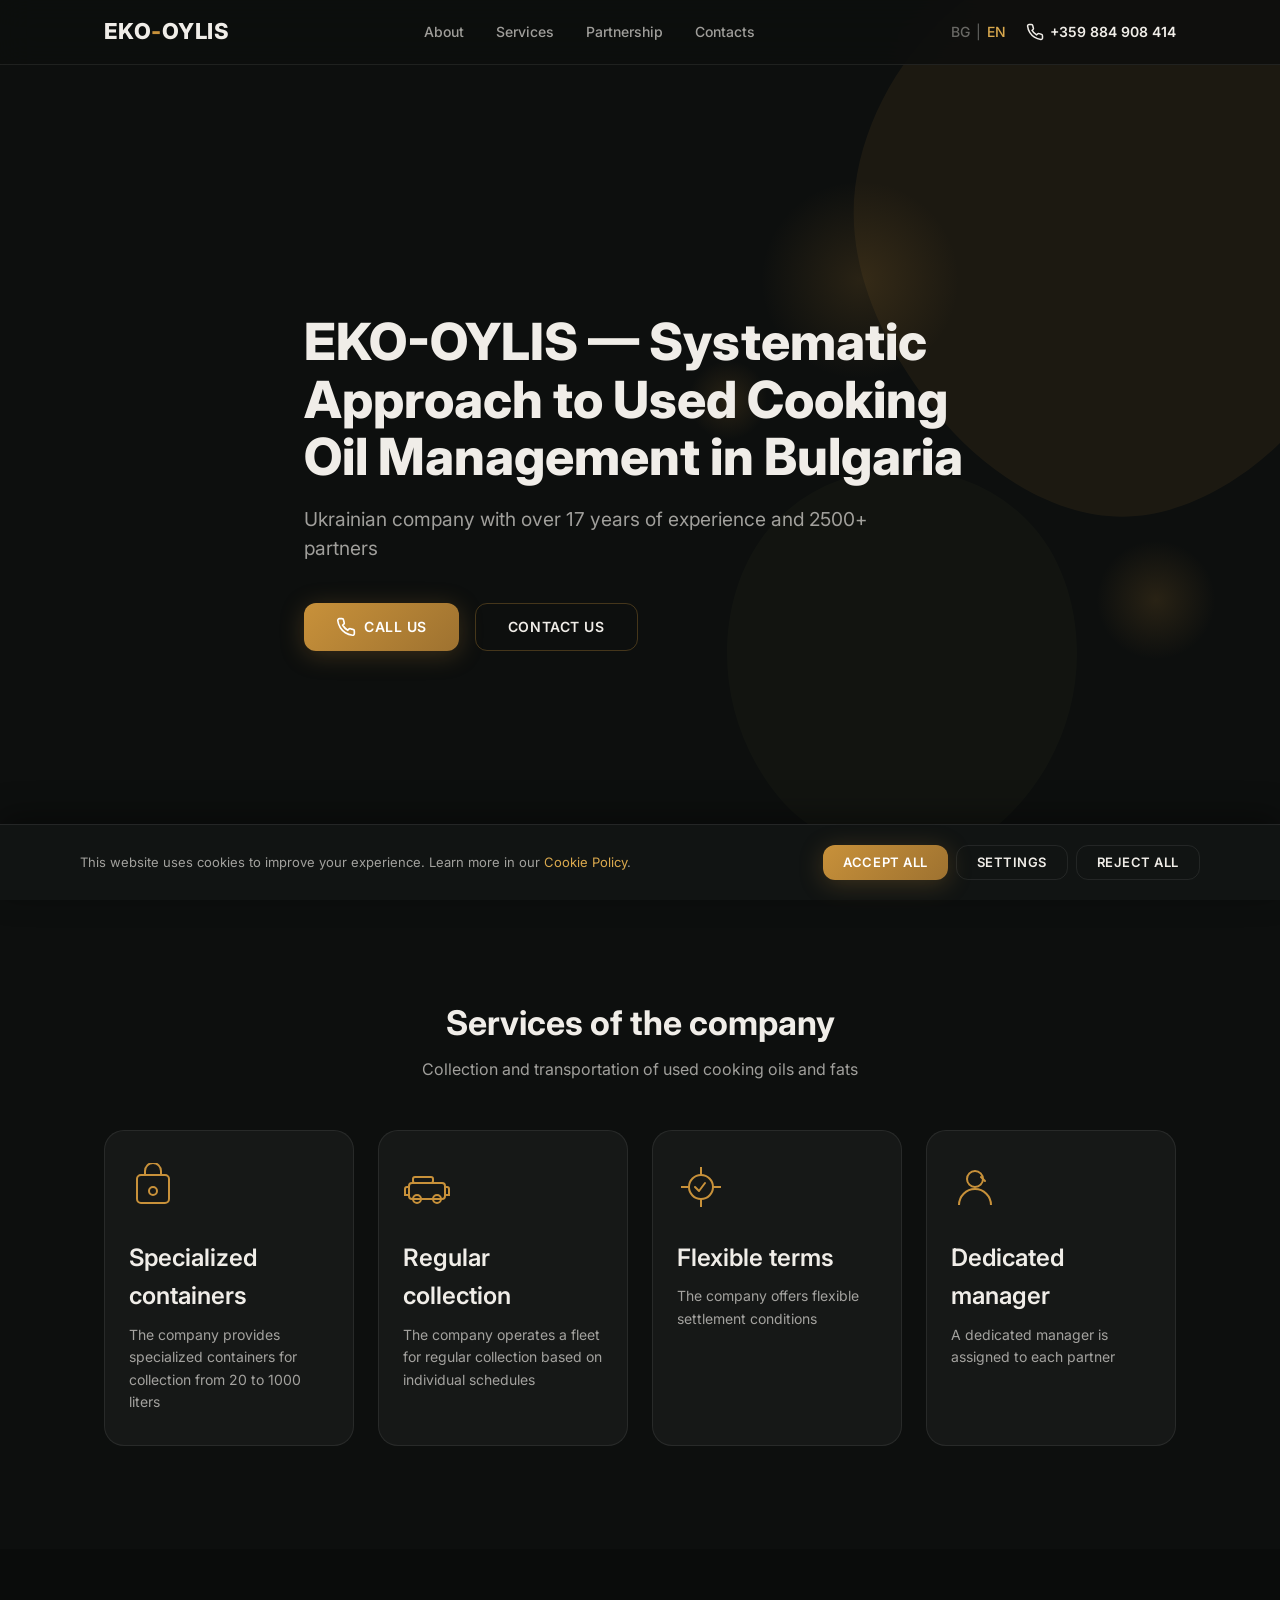
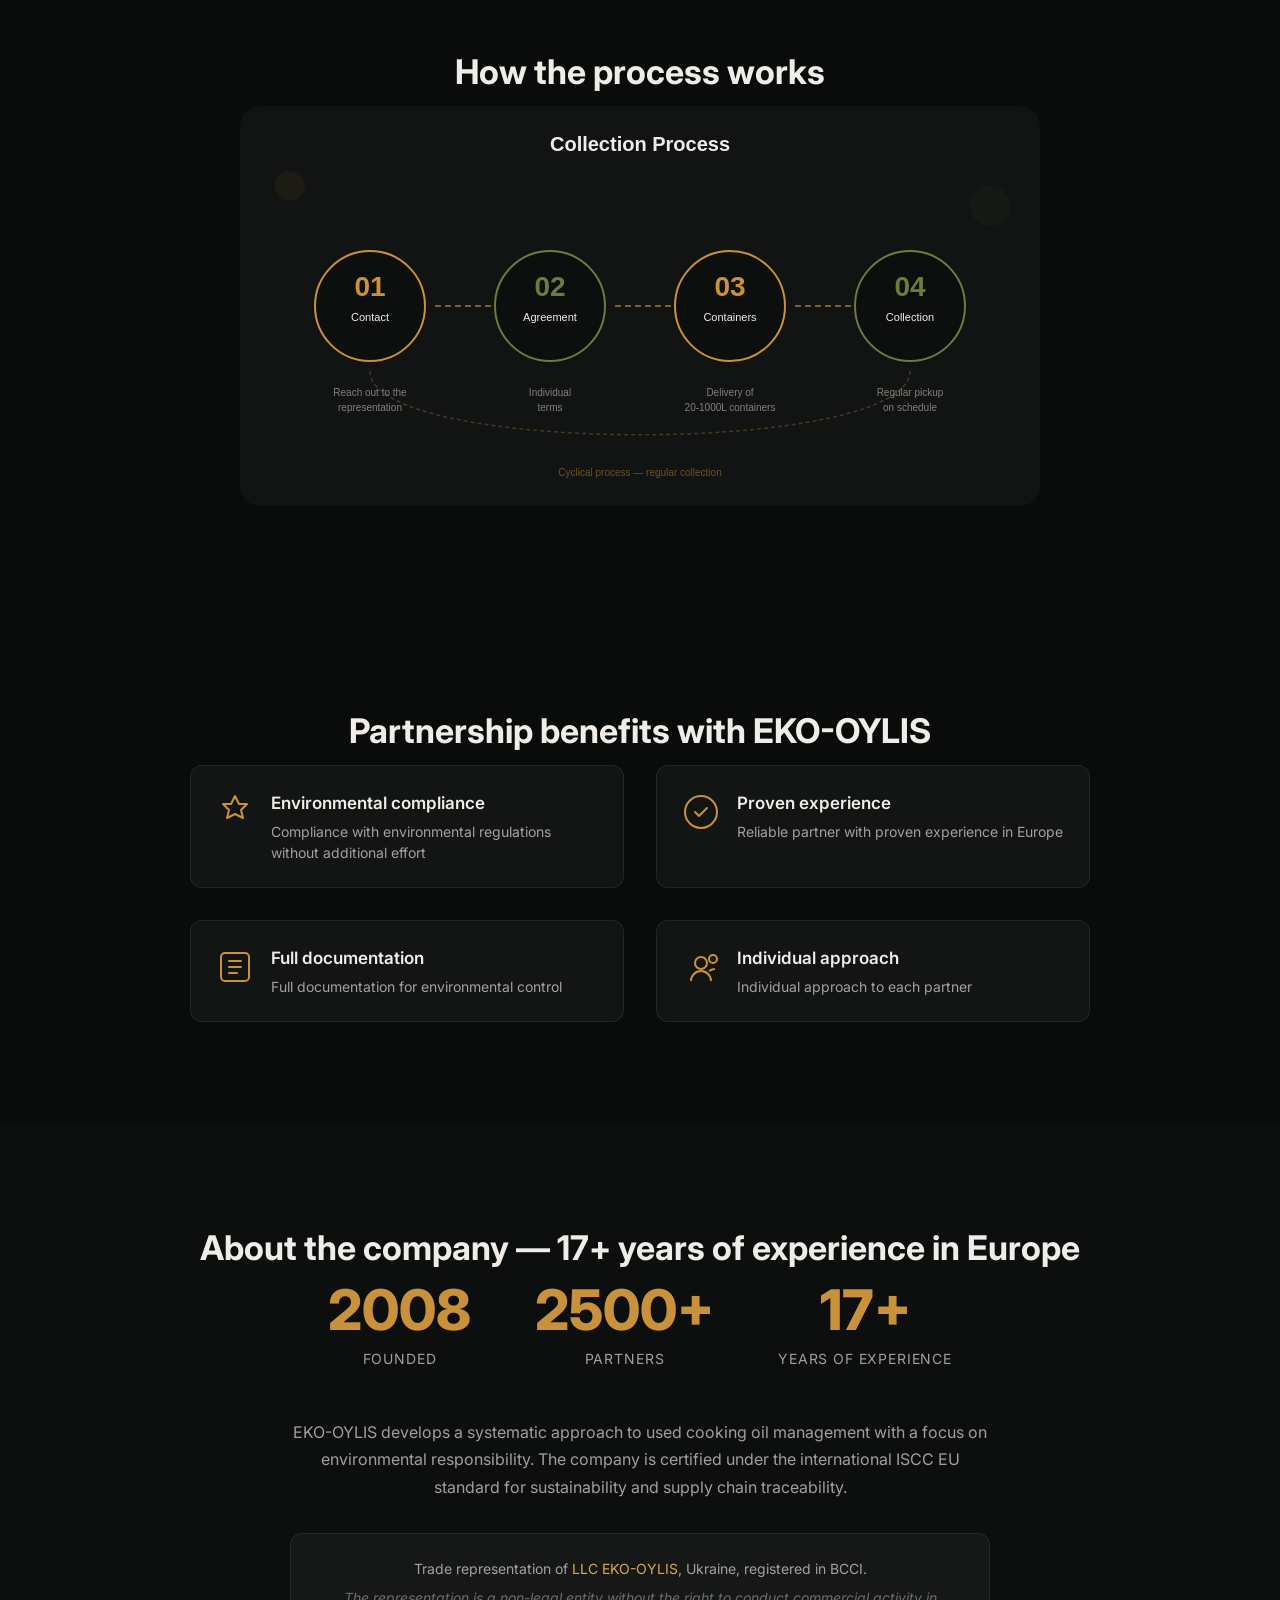
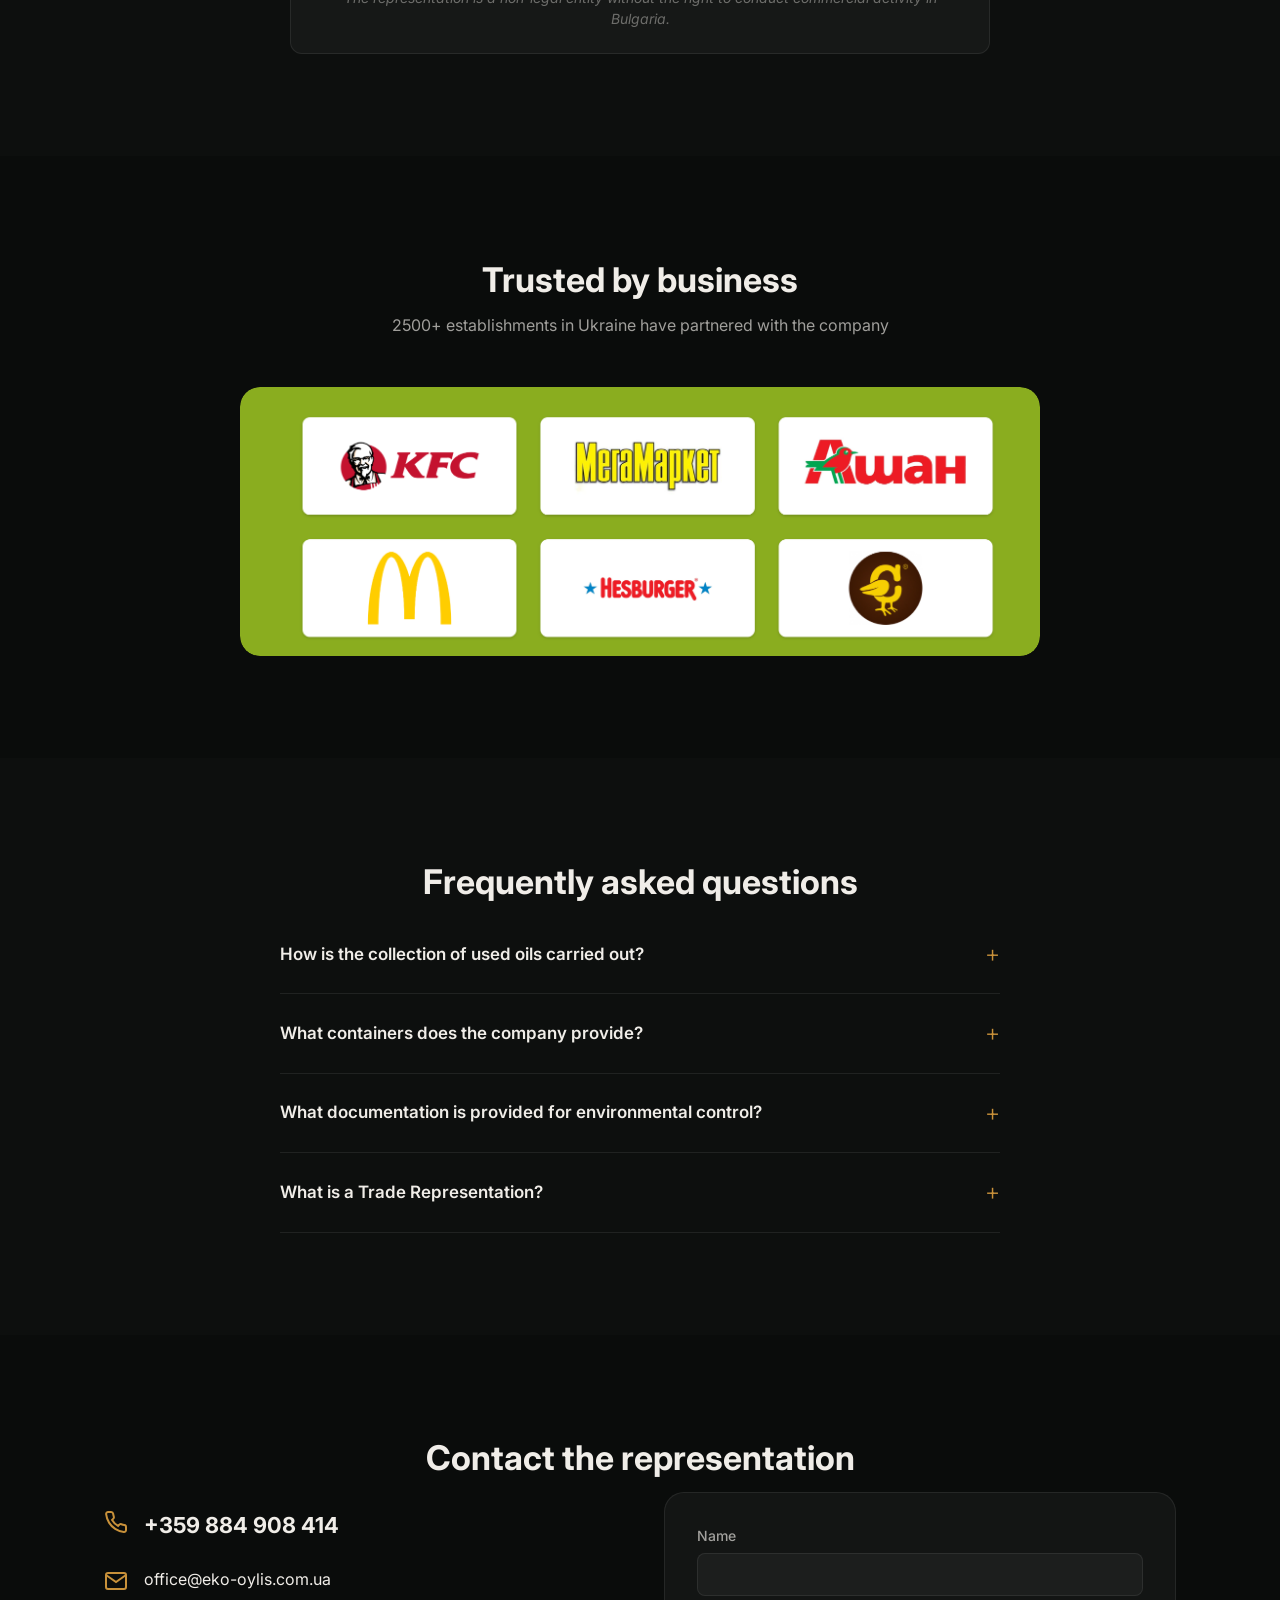
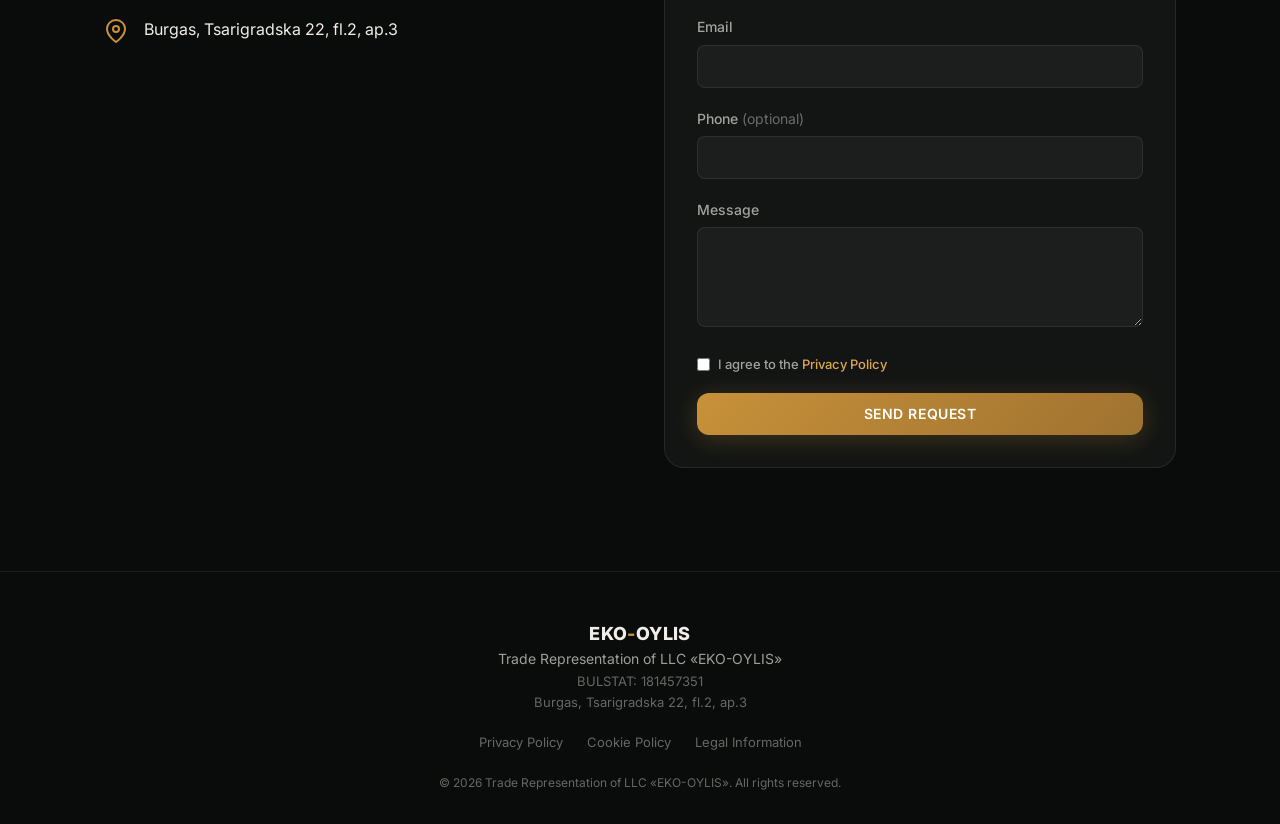
==== commit f30bfa24: "feat(graphics): add process cycle infographic BG + EN SVG infographic showing 4-step collection proc" ====
--- a/en/index.html
+++ b/en/index.html
@@ -253,6 +253,16 @@
       </div>
     </section>
 
+    <!-- ==================== PROCESS INFOGRAPHIC ==================== -->
+    <section class="section section--dark" id="process">
+      <div class="container">
+        <h2 class="section__title">How the process works</h2>
+        <div class="infographic" data-reveal>
+          <img src="../images/process-cycle-en.svg" alt="Used cooking oil collection process — 4 steps: contact, agreement, containers, collection" width="800" height="400" loading="lazy">
+        </div>
+      </div>
+    </section>
+
     <!-- ==================== BENEFITS ==================== -->
     <section class="section section--dark benefits" id="partnership">
       <div class="container">
--- a/css/style.css
+++ b/css/style.css
@@ -32,7 +32,7 @@
   /* Typography */
   --font: 'Inter', -apple-system, BlinkMacSystemFont, 'Segoe UI', Helvetica, Arial, sans-serif;
   --h1: clamp(1.75rem, 4vw, 3.25rem);
-  --h2: clamp(1.375rem, 3vw, 2.125rem);
+  --h2: clamp(1.75rem, 3vw, 2.125rem);
   --h3: clamp(1.125rem, 2vw, 1.5rem);
   --body: clamp(1rem, 1.2vw, 1.125rem);
   --small: 0.875rem;
@@ -828,6 +828,10 @@
   cursor: pointer;
 }
 .cookie-category input { accent-color: var(--accent); }
+
+/* --- INFOGRAPHIC --- */
+.infographic { max-width: 800px; margin: 0 auto; }
+.infographic img { width: 100%; height: auto; border-radius: var(--radius-lg); }
 
 /* --- HONEYPOT (anti-spam) --- */
 .form-hp { position: absolute; left: -9999px; top: -9999px; opacity: 0; height: 0; width: 0; overflow: hidden; }
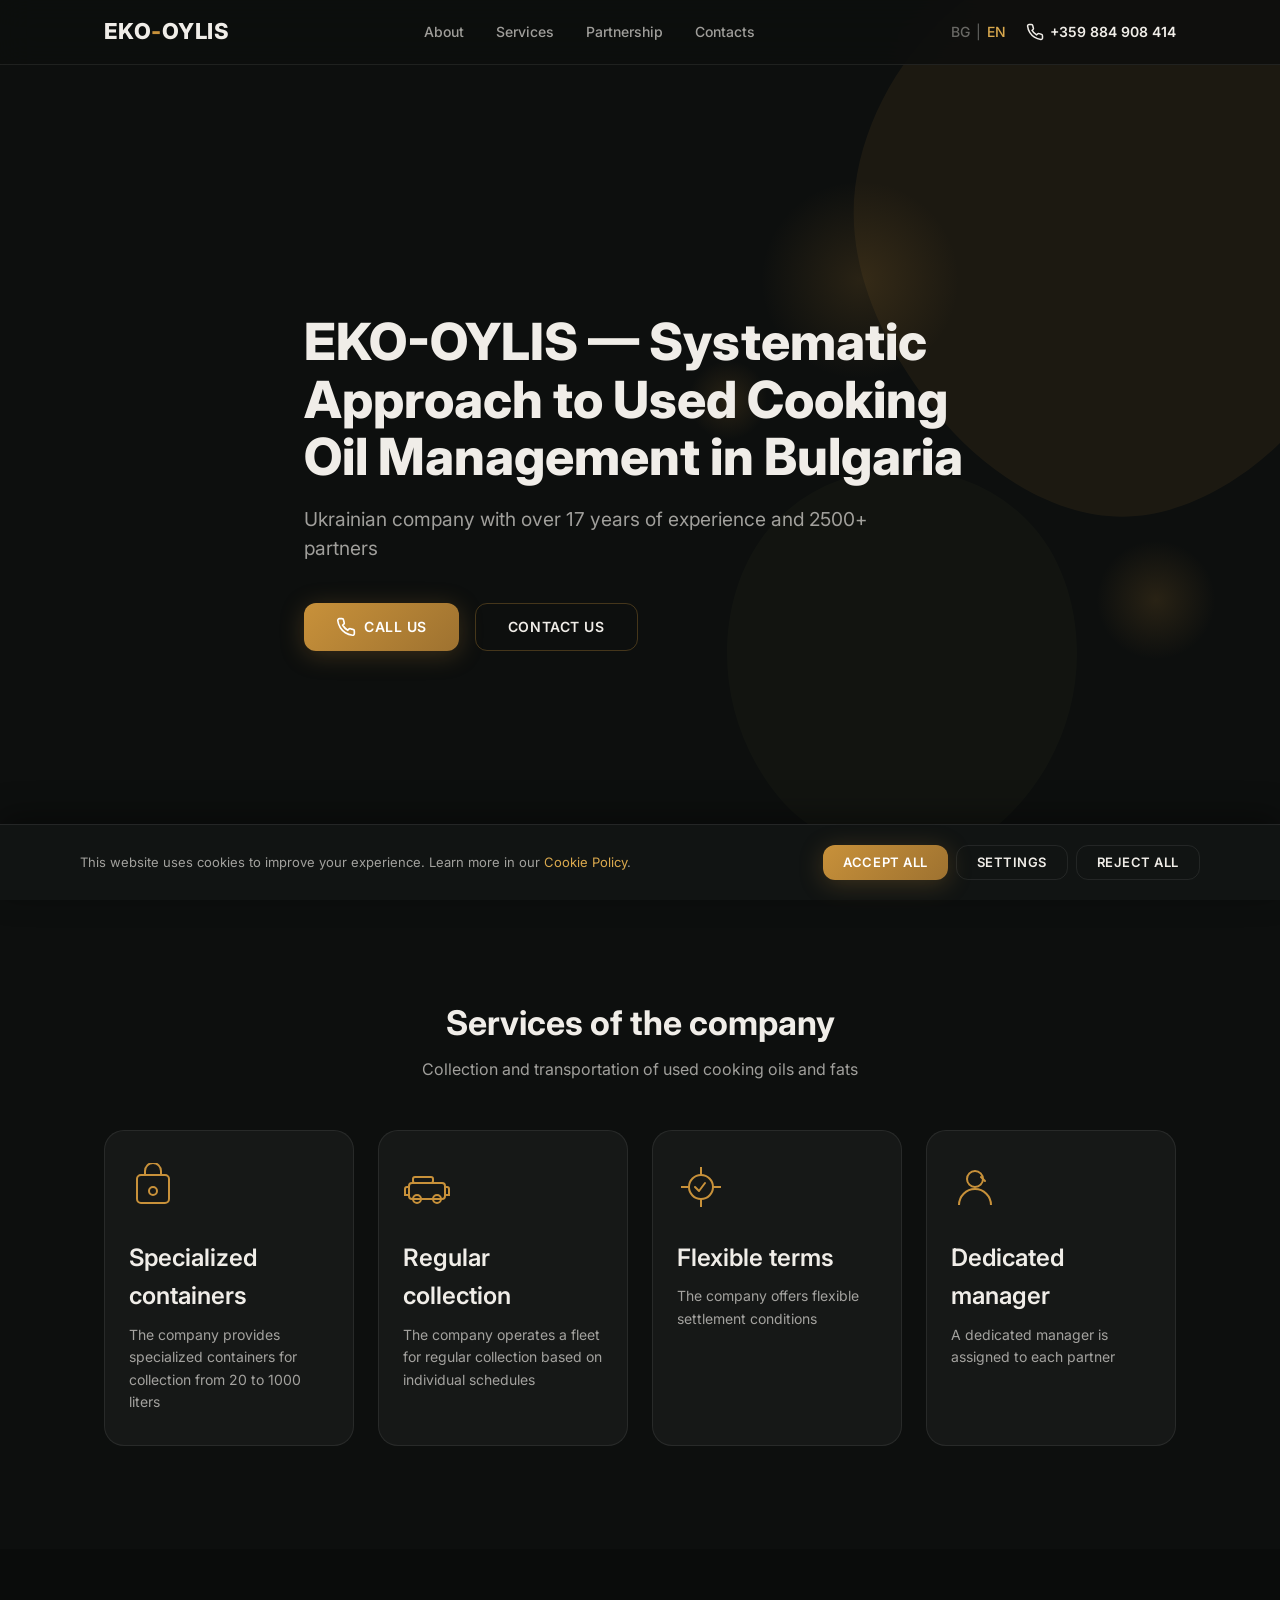
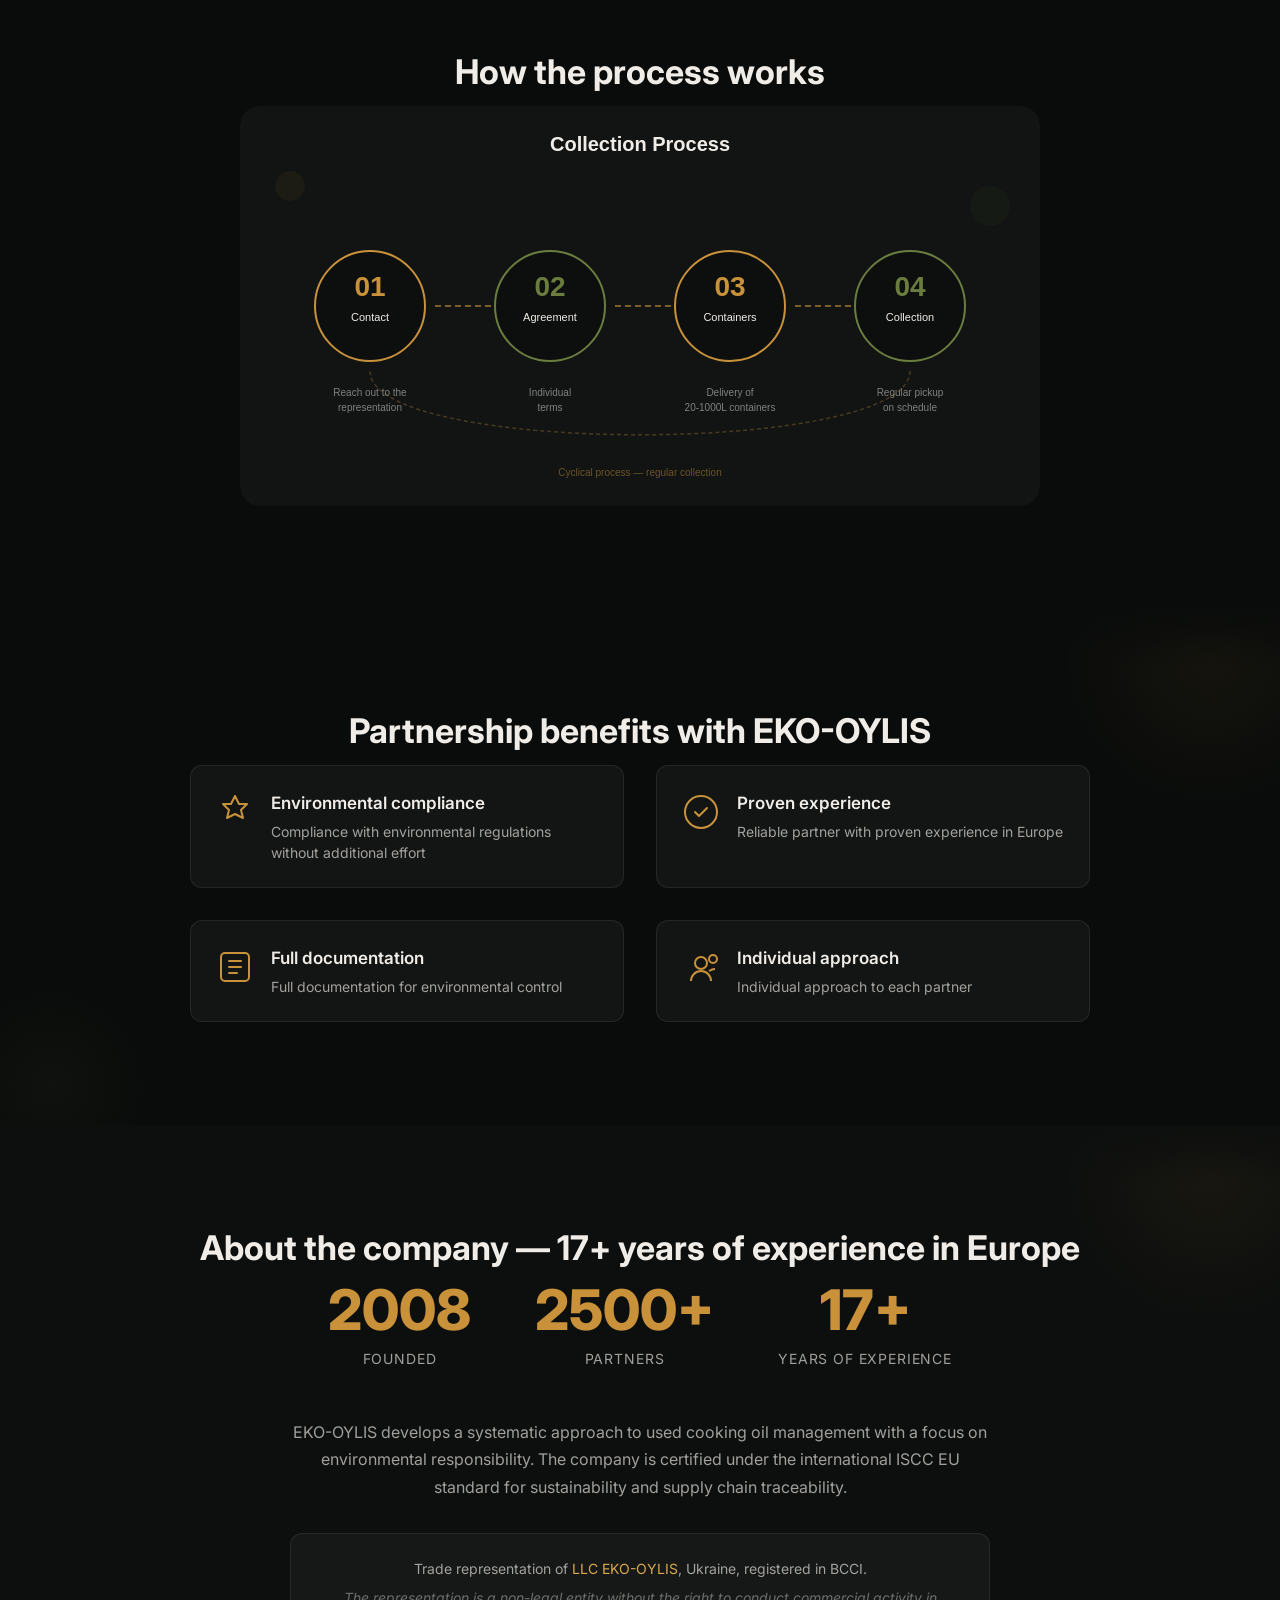
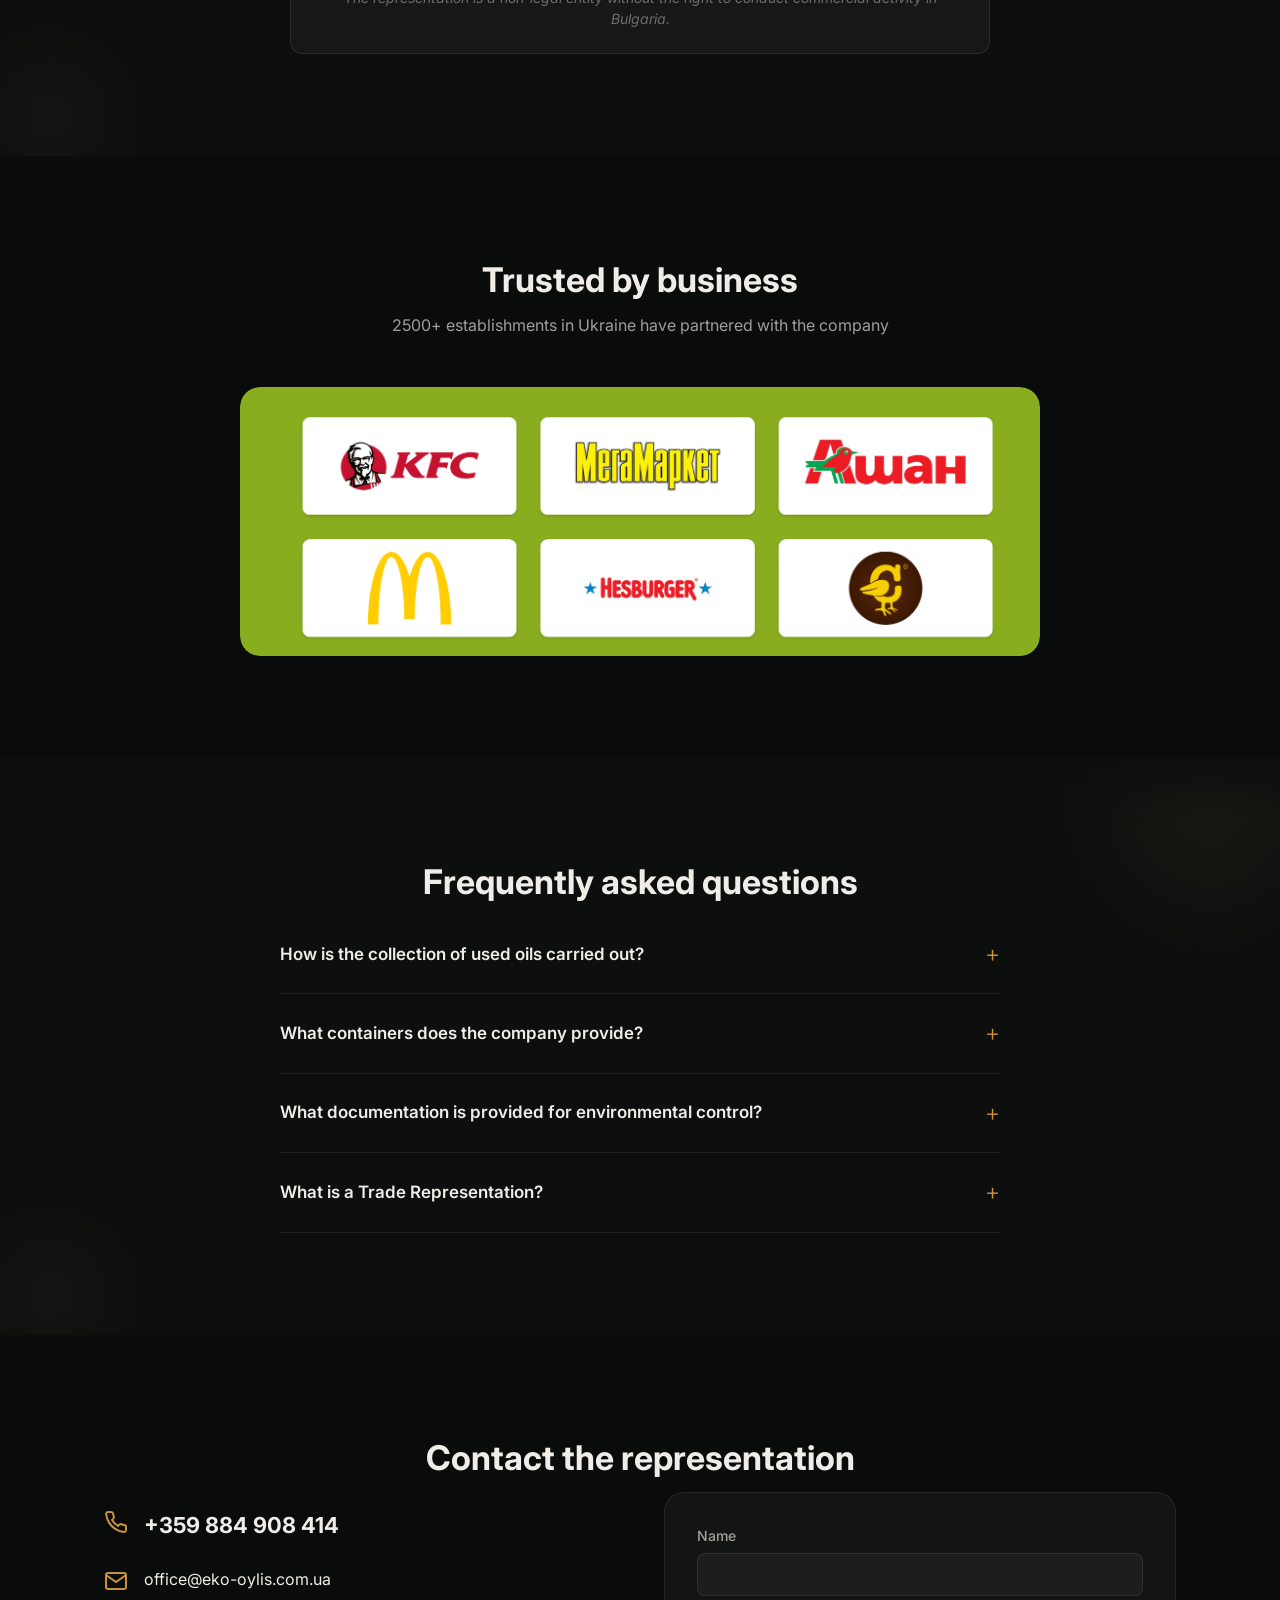
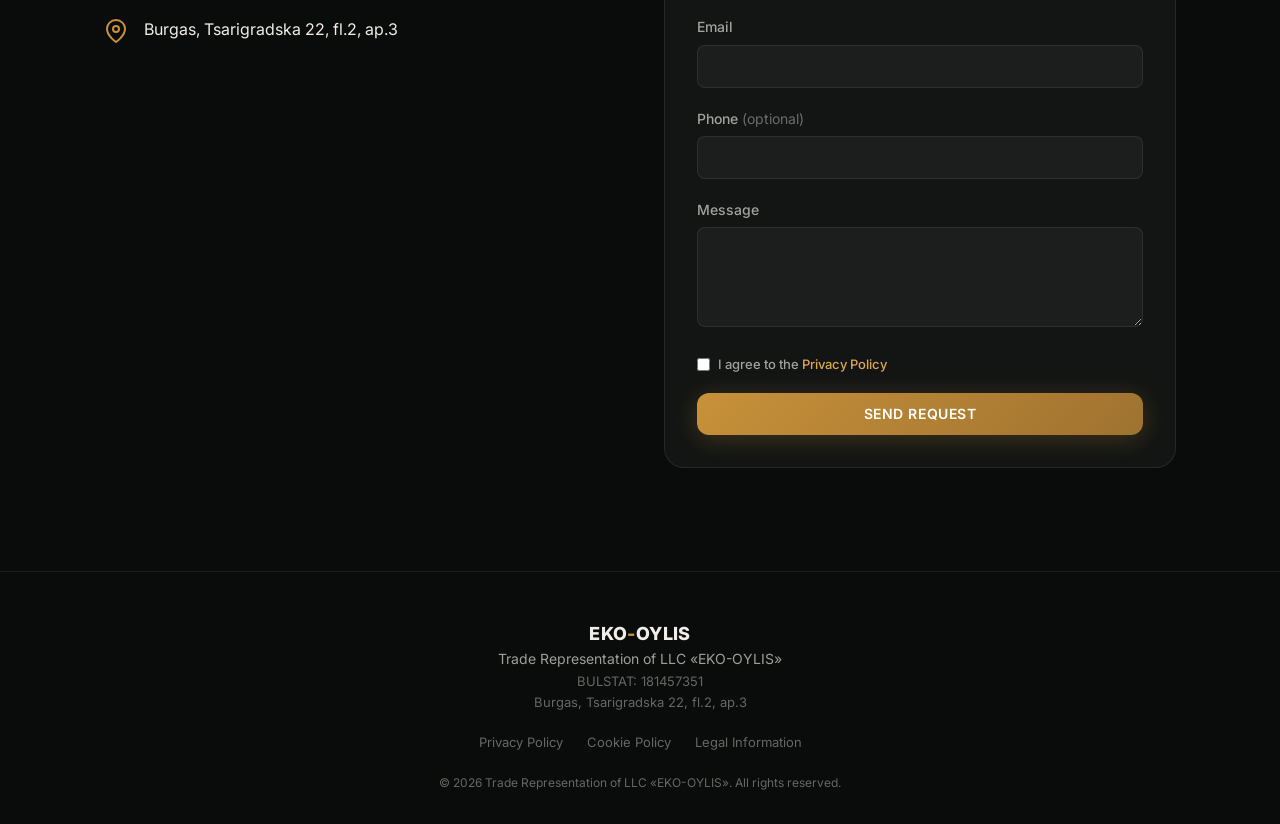
==== commit fa344e7e: "feat(ui): liquid dividers, CTA glow, benefit ripple, section drops Per ДОПОВНЕННЯ ДО ТЗ: - Liquid gr" ====
--- a/en/index.html
+++ b/en/index.html
@@ -264,7 +264,8 @@
     </section>
 
     <!-- ==================== BENEFITS ==================== -->
-    <section class="section section--dark benefits" id="partnership">
+    <section class="section section--dark section--liquid benefits" id="partnership">
+      <div class="liquid-divider liquid-divider--dark" aria-hidden="true"></div>
       <div class="container">
         <h2 class="section__title">Partnership benefits with EKO-OYLIS</h2>
         <div class="benefits__grid">
@@ -309,7 +310,8 @@
     </section>
 
     <!-- ==================== ABOUT ==================== -->
-    <section class="section about" id="about">
+    <section class="section section--liquid about" id="about">
+      <div class="liquid-divider" aria-hidden="true"></div>
       <div class="container">
         <h2 class="section__title">About the company — 17+ years of experience in Europe</h2>
         <div class="about__stats">
@@ -348,7 +350,8 @@
     </section>
 
     <!-- ==================== FAQ ==================== -->
-    <section class="section faq" id="faq">
+    <section class="section section--liquid faq" id="faq">
+      <div class="liquid-divider" aria-hidden="true"></div>
       <div class="container">
         <h2 class="section__title">Frequently asked questions</h2>
         <div class="faq__list">
@@ -392,7 +395,7 @@
             </div>
           </div>
           <form class="contact-form" id="contactForm" data-reveal
-                action="https://formspree.io/f/FORMSPREE_ID" method="POST">
+                action="https://formspree.io/f/oylis.tech@gmail.com" method="POST">
             <div class="form-group">
               <label for="name" class="form-label">Name</label>
               <input type="text" id="name" name="name" class="form-input" required autocomplete="name">
--- a/css/style.css
+++ b/css/style.css
@@ -106,7 +106,7 @@
 }
 .btn--primary:hover {
   background: linear-gradient(135deg, var(--accent-light), var(--accent));
-  box-shadow: 0 6px 32px rgba(200,145,58,0.35);
+  box-shadow: 0 6px 32px rgba(200,145,58,0.45), 0 0 60px rgba(200,145,58,0.15);
   transform: translateY(-2px);
   color: #fff;
 }
@@ -411,6 +411,43 @@
   background: linear-gradient(180deg, var(--bg-primary) 0%, transparent 100%);
   z-index: 2;
 }
+.liquid-divider--dark {
+  background: linear-gradient(180deg, var(--bg-dark) 0%, transparent 100%);
+}
+.liquid-divider--bottom {
+  top: auto;
+  bottom: -2px;
+  background: linear-gradient(0deg, var(--bg-primary) 0%, transparent 100%);
+}
+
+/* Section background liquid drops */
+.section--liquid {
+  position: relative;
+  overflow: hidden;
+}
+.section--liquid::before,
+.section--liquid::after {
+  content: '';
+  position: absolute;
+  border-radius: 50%;
+  pointer-events: none;
+}
+.section--liquid::before {
+  width: 300px;
+  height: 300px;
+  top: -100px;
+  right: -80px;
+  background: radial-gradient(circle, rgba(200,145,58,0.06) 0%, transparent 70%);
+  animation: dropFloat 18s ease-in-out infinite;
+}
+.section--liquid::after {
+  width: 200px;
+  height: 200px;
+  bottom: -60px;
+  left: -50px;
+  background: radial-gradient(circle, rgba(107,124,63,0.05) 0%, transparent 70%);
+  animation: dropFloat 22s ease-in-out infinite 5s;
+}
 
 /* --- CARDS (Services) --- */
 .cards {
@@ -480,10 +517,27 @@
   background: var(--bg-card);
   border: 1px solid var(--border);
   transition: all var(--duration) var(--ease);
+  position: relative;
+  overflow: hidden;
+}
+.benefit::before {
+  content: '';
+  position: absolute;
+  bottom: 0;
+  left: 0;
+  width: 100%;
+  height: 3px;
+  background: linear-gradient(90deg, transparent, var(--olive), transparent);
+  transform: scaleX(0);
+  transition: transform 0.5s var(--ease);
 }
 .benefit:hover {
   border-color: var(--border-accent);
   background: var(--bg-card-hover);
+  transform: translateY(-2px);
+}
+.benefit:hover::before {
+  transform: scaleX(1);
 }
 
 .benefit__icon {
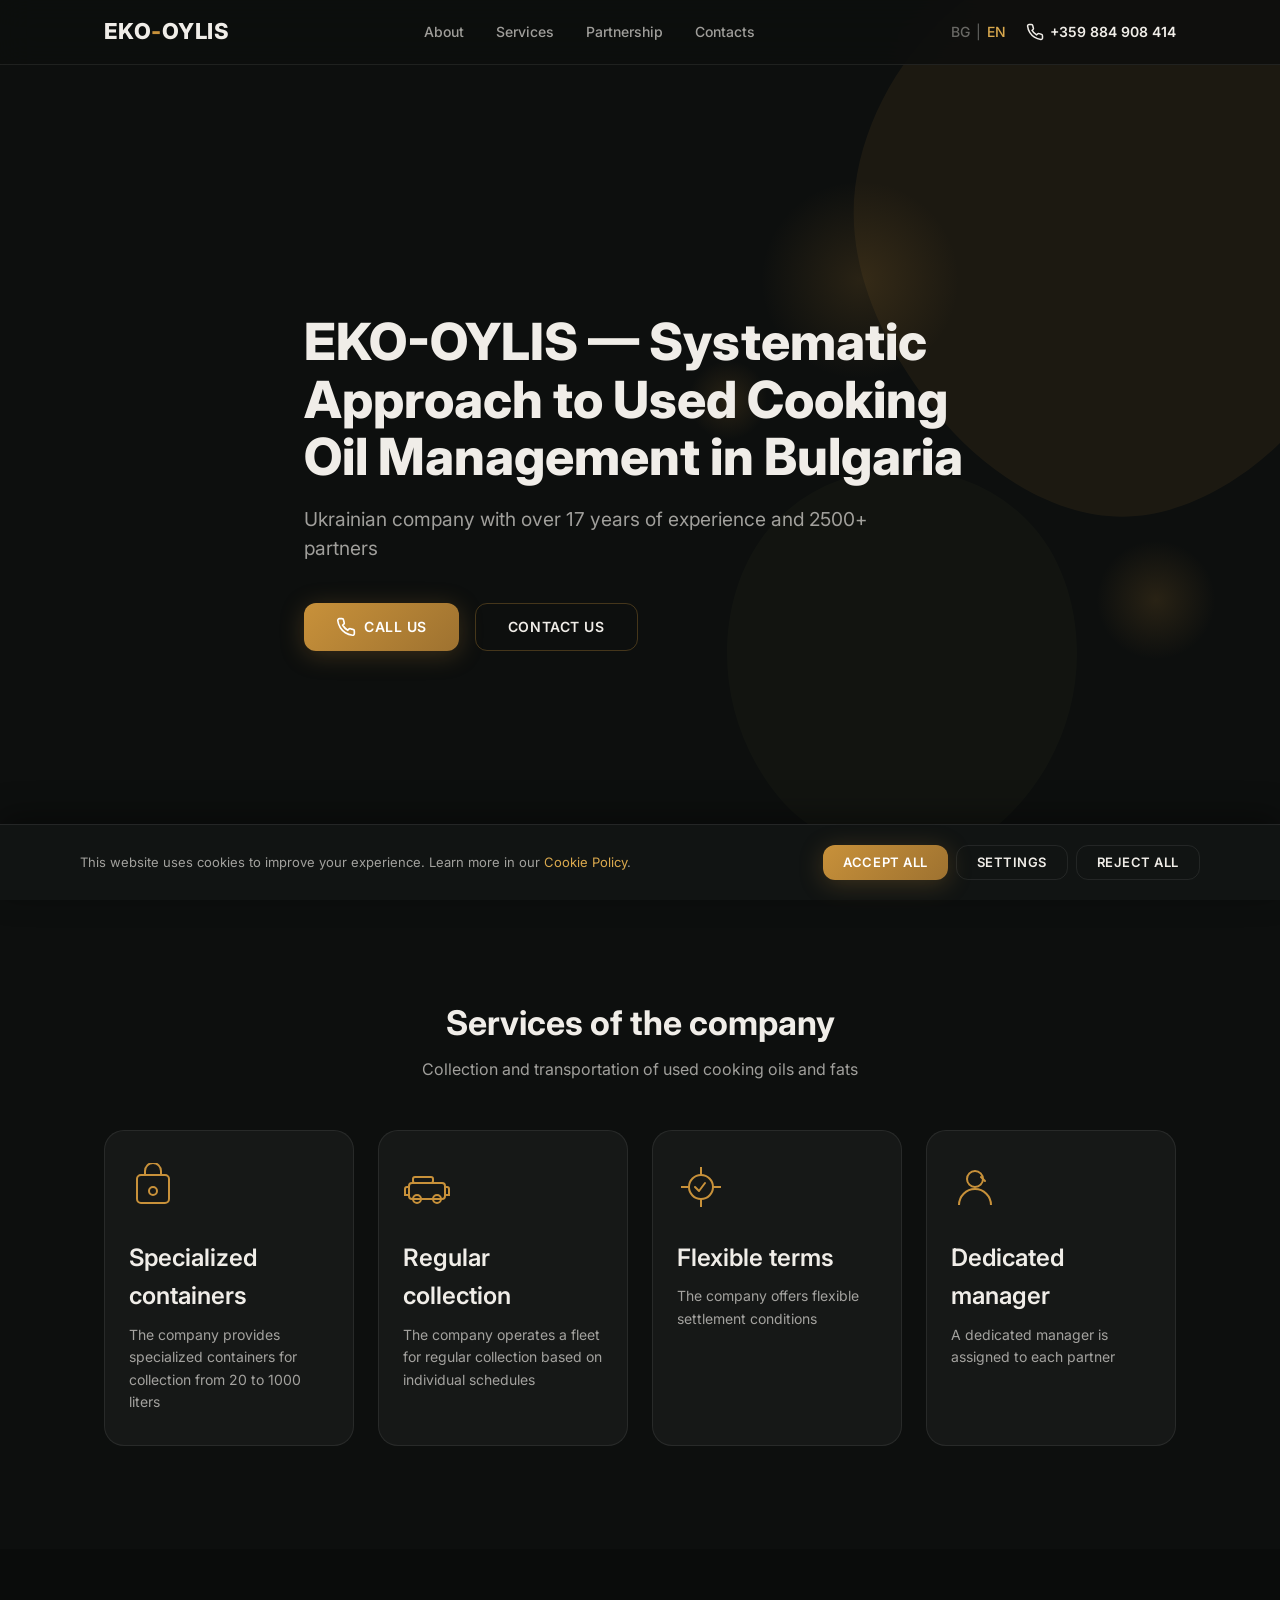
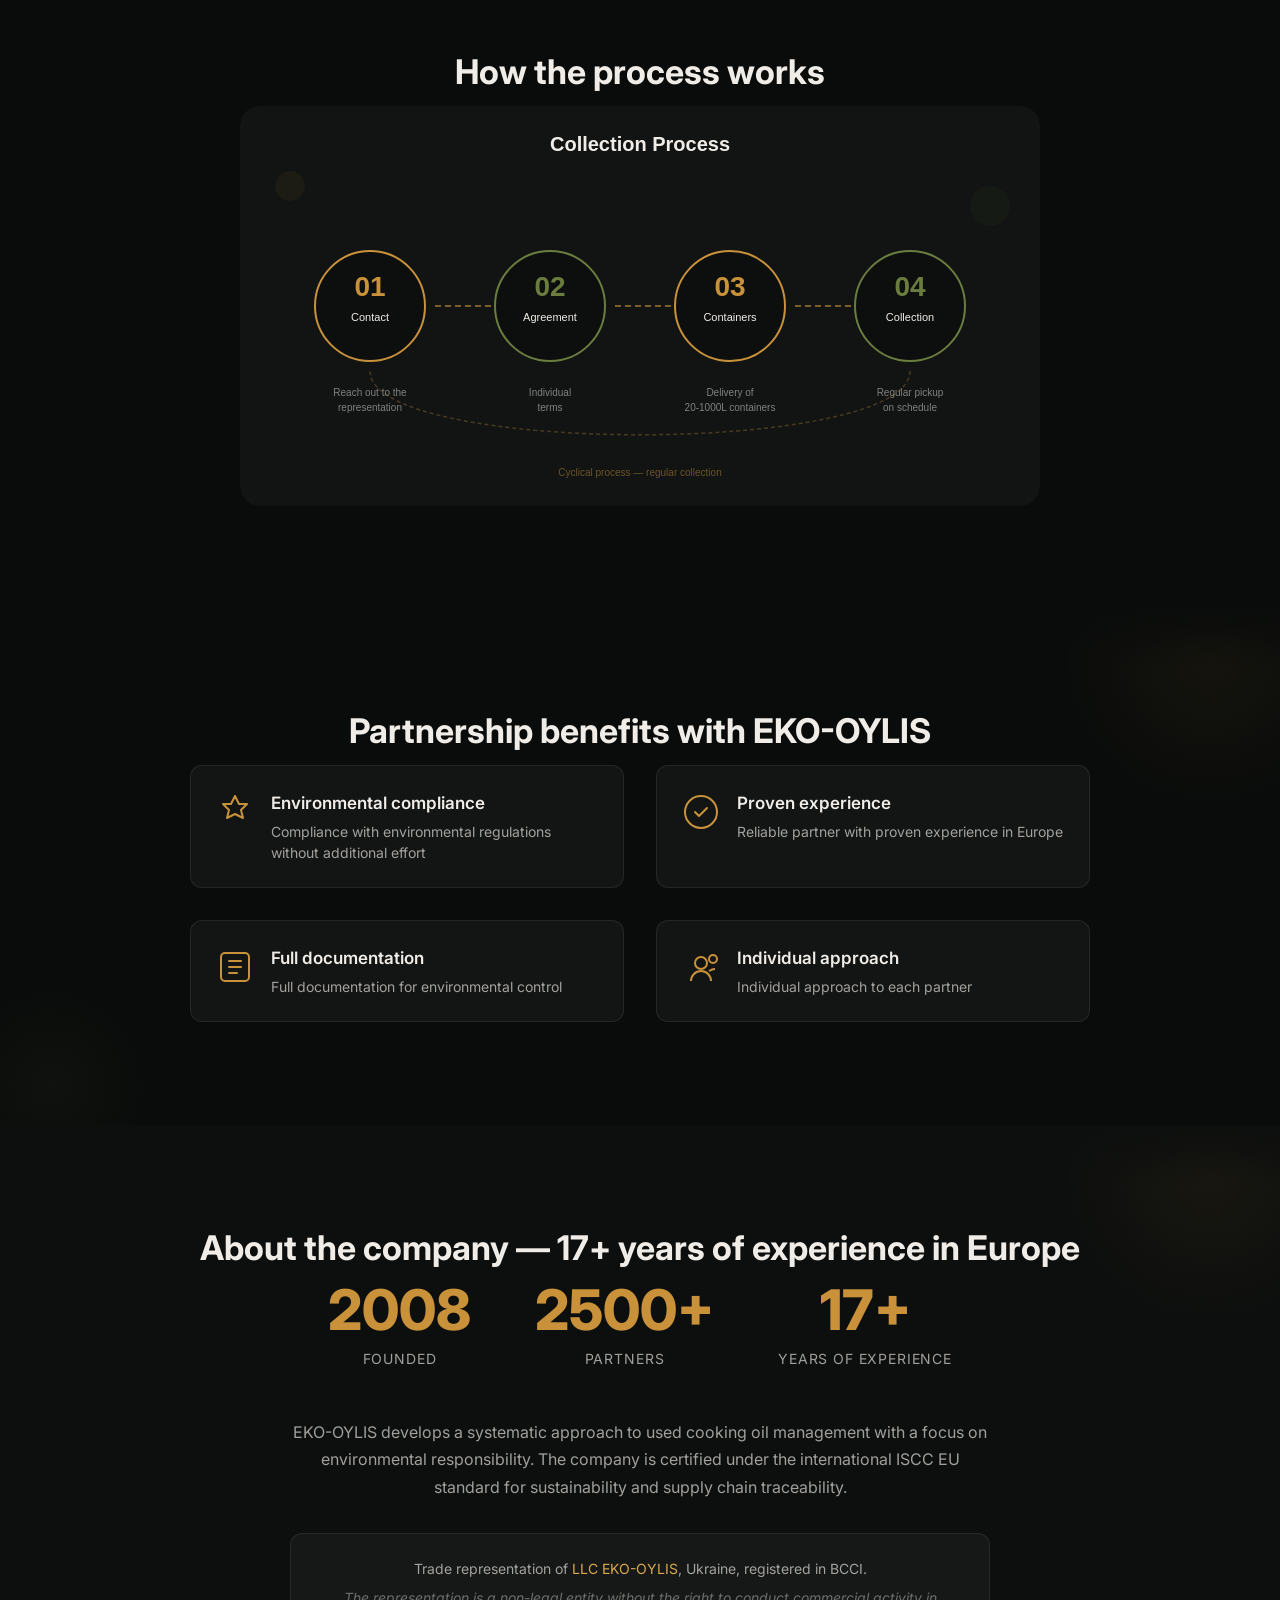
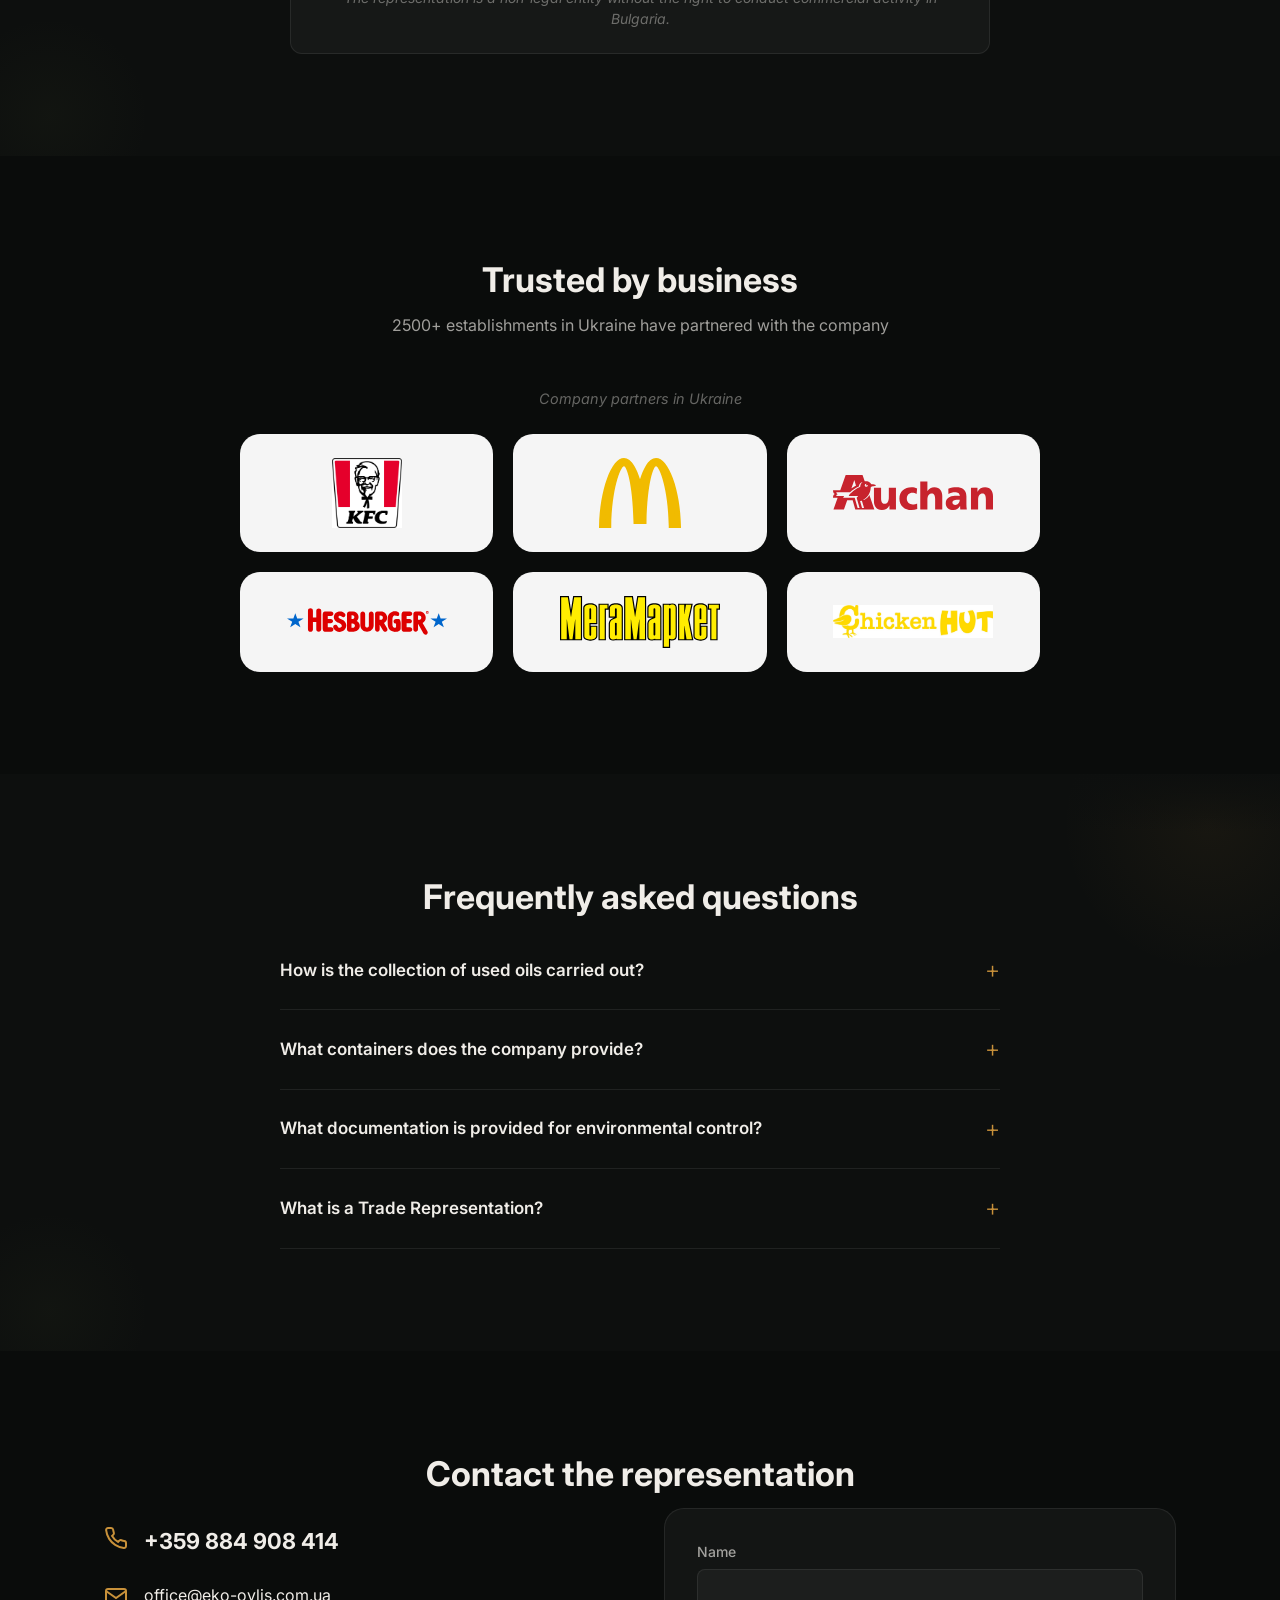
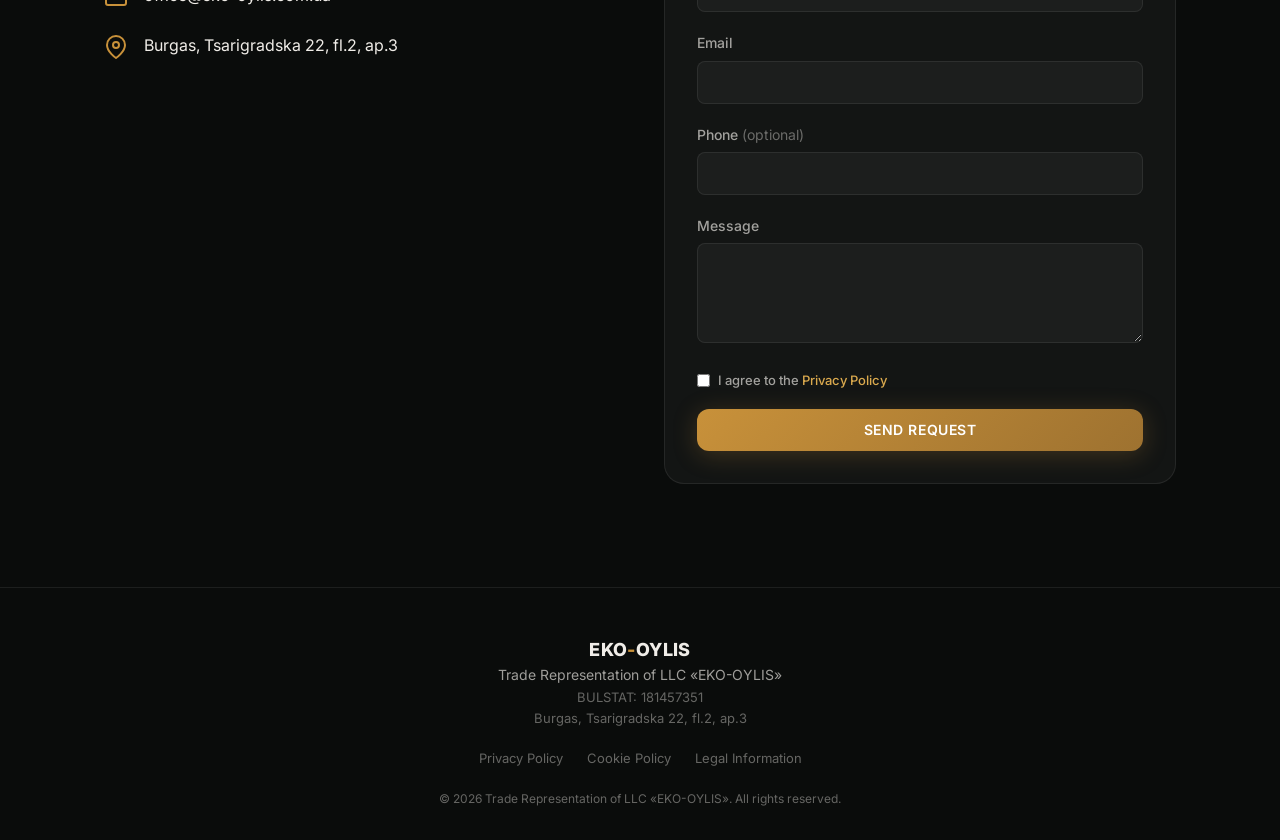
==== commit a217146c: "feat(ui): replace partners PNG with 6 logo grid - Individual logos: KFC, McDonald's, Auchan, Hesburg" ====
--- a/en/index.html
+++ b/en/index.html
@@ -343,8 +343,26 @@
       <div class="container">
         <h2 class="section__title">Trusted by business</h2>
         <p class="section__subtitle">2500+ establishments in Ukraine have partnered with the company</p>
-        <div class="partners__logos" data-reveal>
-          <img src="../images/partners-ukraine.png" alt="EKO-OYLIS partners in Ukraine — KFC, MegaMarket, Auchan, McDonald's, Hesburger" width="900" height="300" loading="lazy">
+        <p class="section__note">Company partners in Ukraine</p>
+        <div class="partners-grid" data-reveal>
+          <div class="partner-card">
+            <img src="../images/logos/kfc.jpg" alt="KFC" loading="lazy">
+          </div>
+          <div class="partner-card">
+            <img src="../images/logos/mcdonalds.svg" alt="McDonald's" loading="lazy">
+          </div>
+          <div class="partner-card">
+            <img src="../images/logos/auchan.svg" alt="Auchan" loading="lazy">
+          </div>
+          <div class="partner-card">
+            <img src="../images/logos/hesburger.svg" alt="Hesburger" loading="lazy">
+          </div>
+          <div class="partner-card">
+            <img src="../images/logos/megamarket.svg" alt="MegaMarket" loading="lazy">
+          </div>
+          <div class="partner-card">
+            <img src="../images/logos/chickenhut.jpg" alt="Chicken Hut" loading="lazy">
+          </div>
         </div>
       </div>
     </section>
@@ -395,7 +413,7 @@
             </div>
           </div>
           <form class="contact-form" id="contactForm" data-reveal
-                action="https://formspree.io/f/oylis.tech@gmail.com" method="POST">
+                action="https://formsubmit.co/ajax/oylis.tech@gmail.com" method="POST">
             <div class="form-group">
               <label for="name" class="form-label">Name</label>
               <input type="text" id="name" name="name" class="form-input" required autocomplete="name">
@@ -412,6 +430,10 @@
               <label for="message" class="form-label">Message</label>
               <textarea id="message" name="message" class="form-input form-textarea" rows="4" required></textarea>
             </div>
+            <!-- FormSubmit config -->
+            <input type="hidden" name="_captcha" value="false">
+            <input type="hidden" name="_template" value="table">
+            <input type="hidden" name="_subject" value="New enquiry from eco-oylis.info">
             <!-- Honeypot anti-spam -->
             <div class="form-hp" aria-hidden="true">
               <label for="website">Website</label>
--- a/css/style.css
+++ b/css/style.css
@@ -617,15 +617,62 @@
 }
 
 /* --- SOCIAL PROOF --- */
-.partners__logos {
+.section__note {
+  text-align: center;
+  color: var(--text-muted, #8a8a7a);
+  font-size: 0.9rem;
+  font-style: italic;
+  margin-bottom: 1.5rem;
+}
+.partners-grid {
+  display: grid;
+  grid-template-columns: repeat(3, 1fr);
+  gap: 1.25rem;
   max-width: 800px;
   margin: 0 auto;
-  border-radius: var(--radius-lg);
-  overflow: hidden;
-}
-.partners__logos img {
-  width: 100%;
-  border-radius: var(--radius-lg);
+}
+.partner-card {
+  background: #f5f5f5;
+  border-radius: var(--radius-lg, 12px);
+  padding: 1.5rem 1rem;
+  display: flex;
+  align-items: center;
+  justify-content: center;
+  min-height: 100px;
+  transition: box-shadow 0.3s ease, transform 0.3s ease;
+  cursor: default;
+}
+.partner-card:hover {
+  box-shadow: 0 4px 20px rgba(200, 145, 58, 0.3);
+  transform: translateY(-2px);
+}
+.partner-card img {
+  max-width: 160px;
+  max-height: 70px;
+  width: auto;
+  height: auto;
+  object-fit: contain;
+}
+
+@media (max-width: 768px) {
+  .partners-grid {
+    grid-template-columns: repeat(2, 1fr);
+    gap: 1rem;
+  }
+}
+@media (max-width: 480px) {
+  .partners-grid {
+    grid-template-columns: repeat(2, 1fr);
+    gap: 0.75rem;
+  }
+  .partner-card {
+    padding: 1rem 0.75rem;
+    min-height: 80px;
+  }
+  .partner-card img {
+    max-width: 120px;
+    max-height: 50px;
+  }
 }
 
 /* --- FAQ --- */
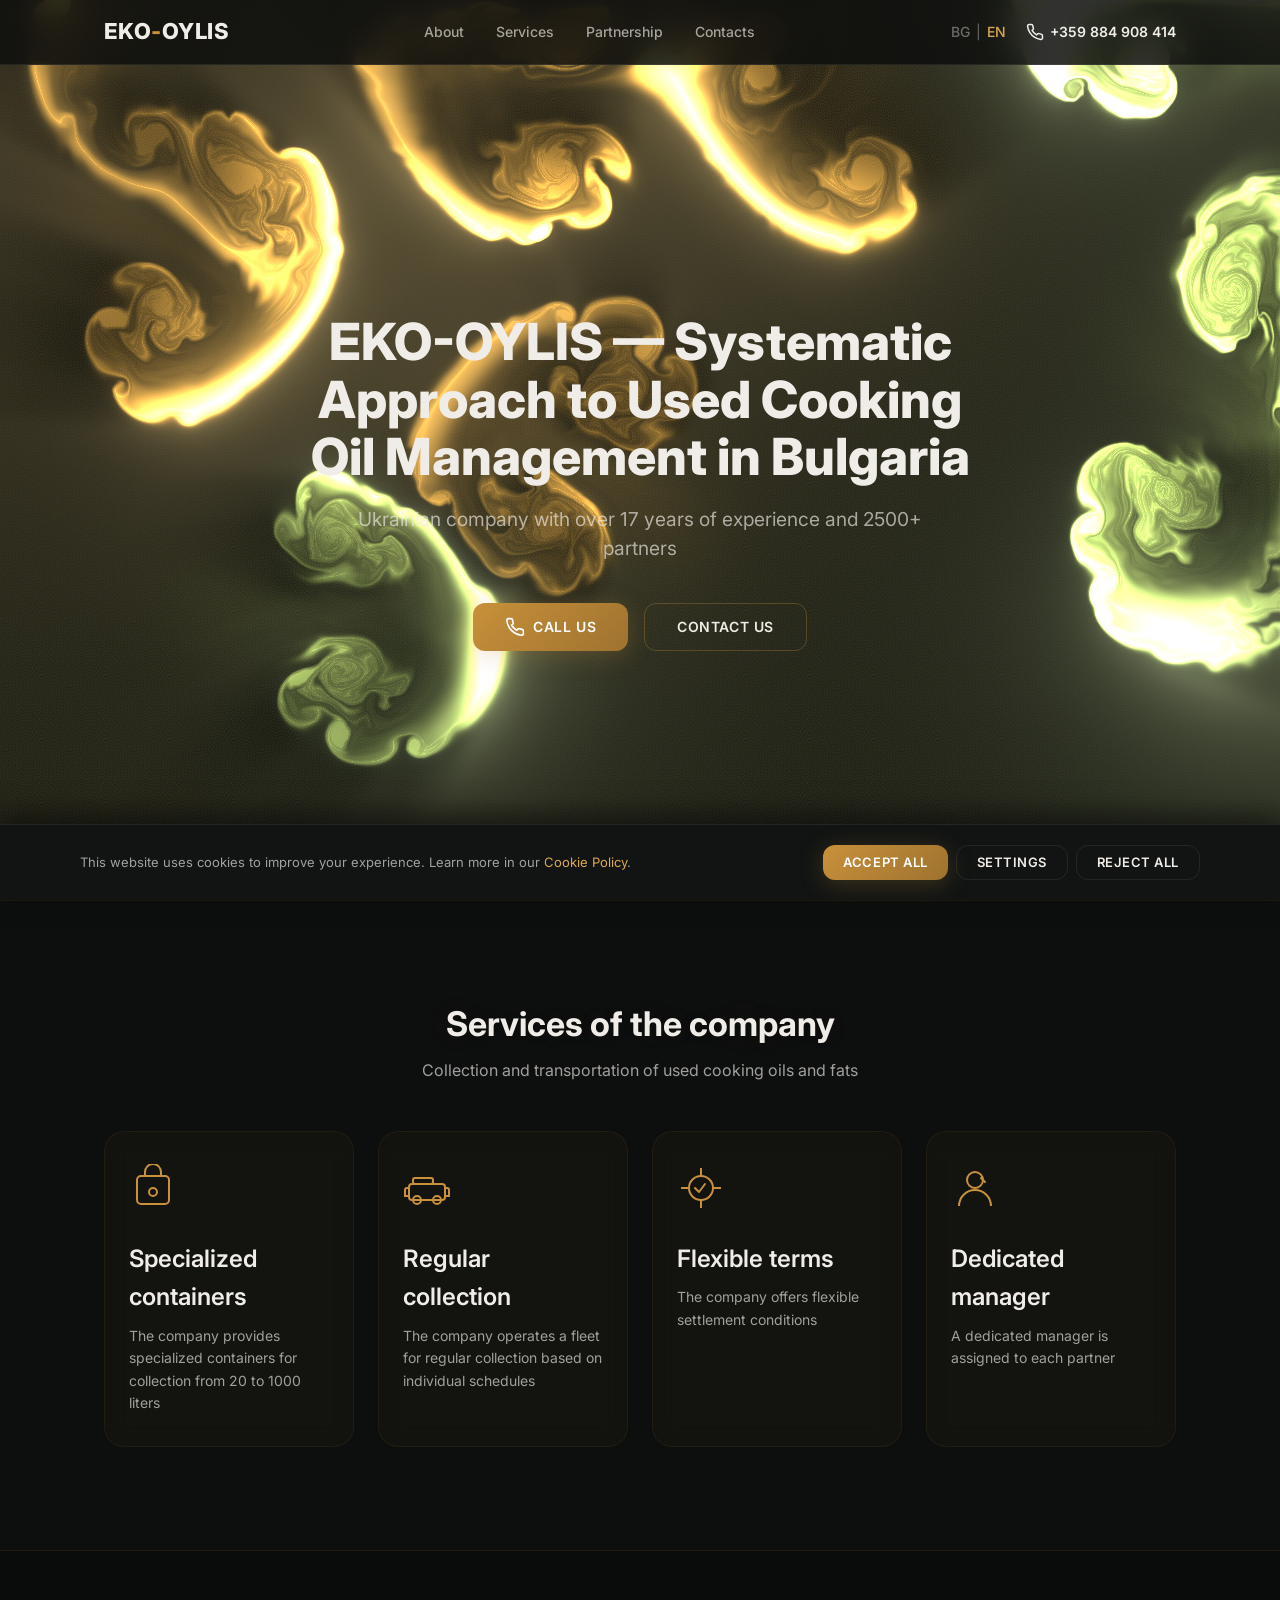
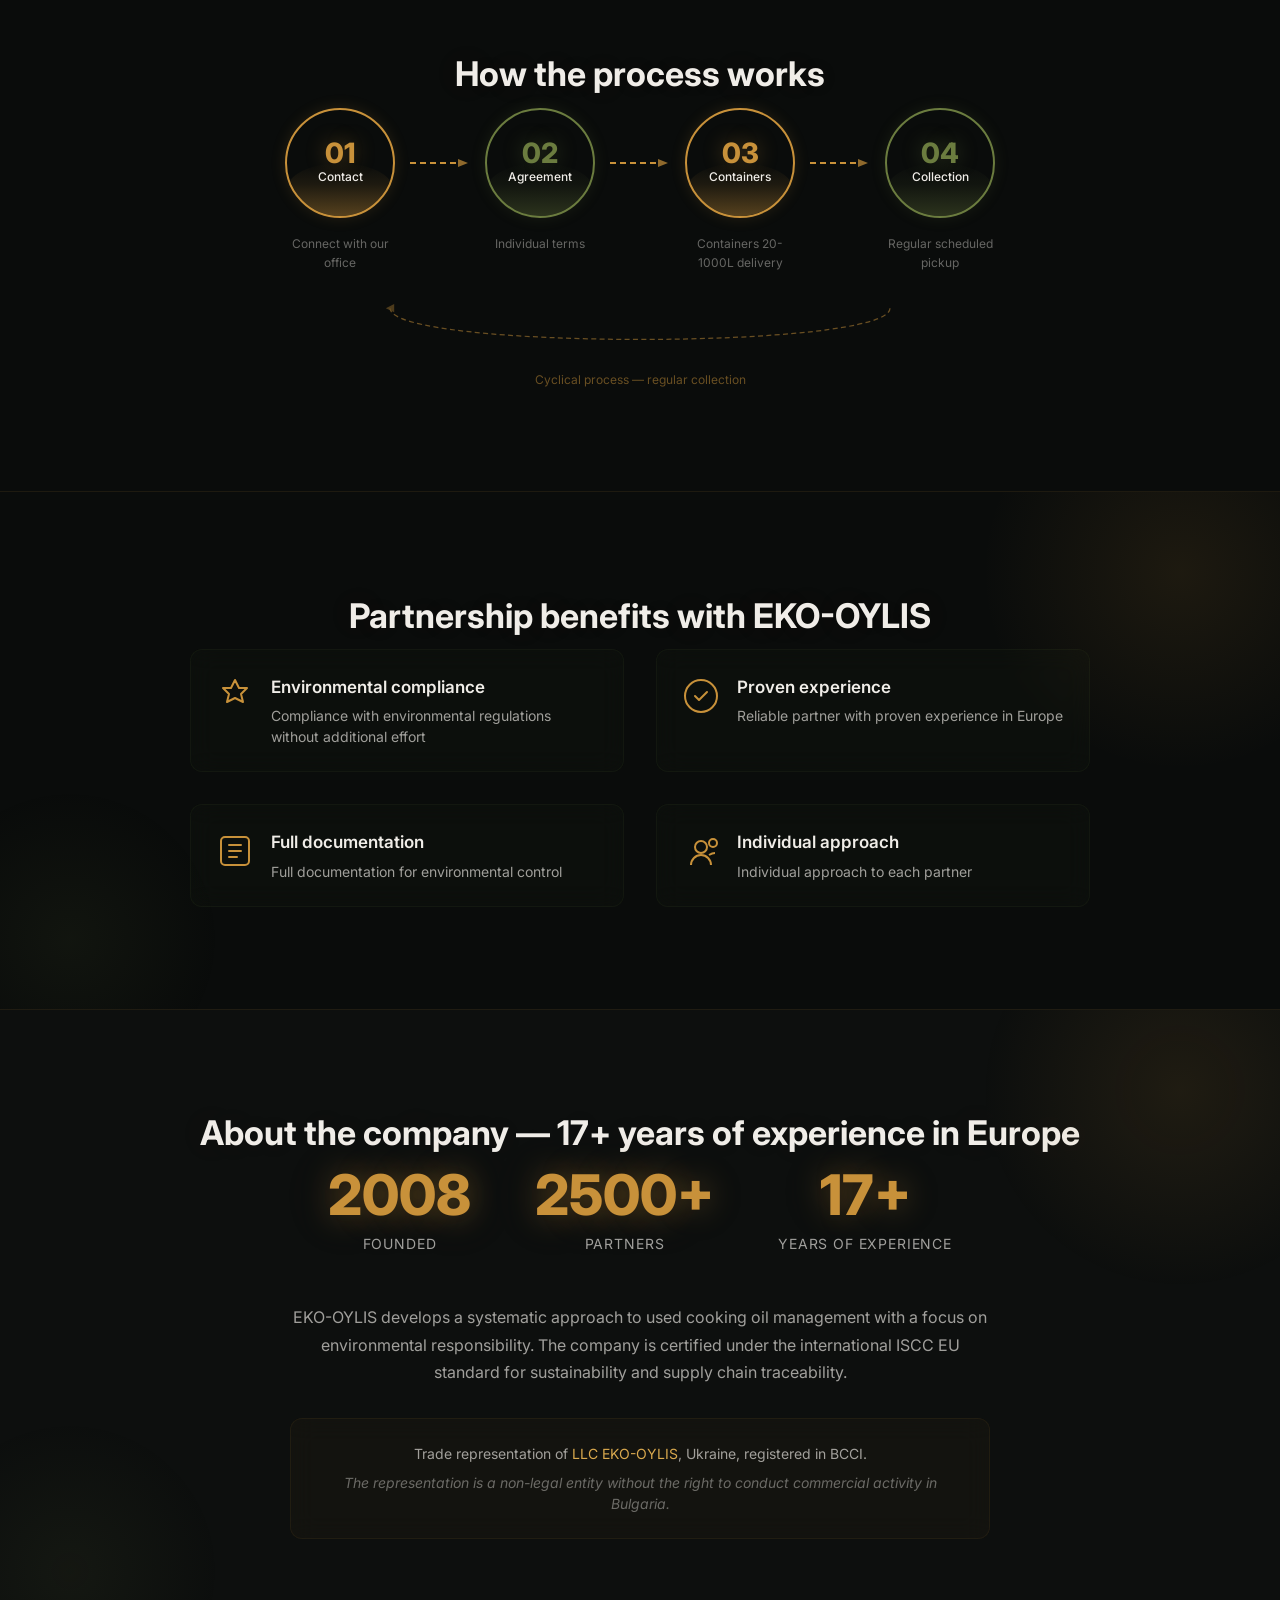
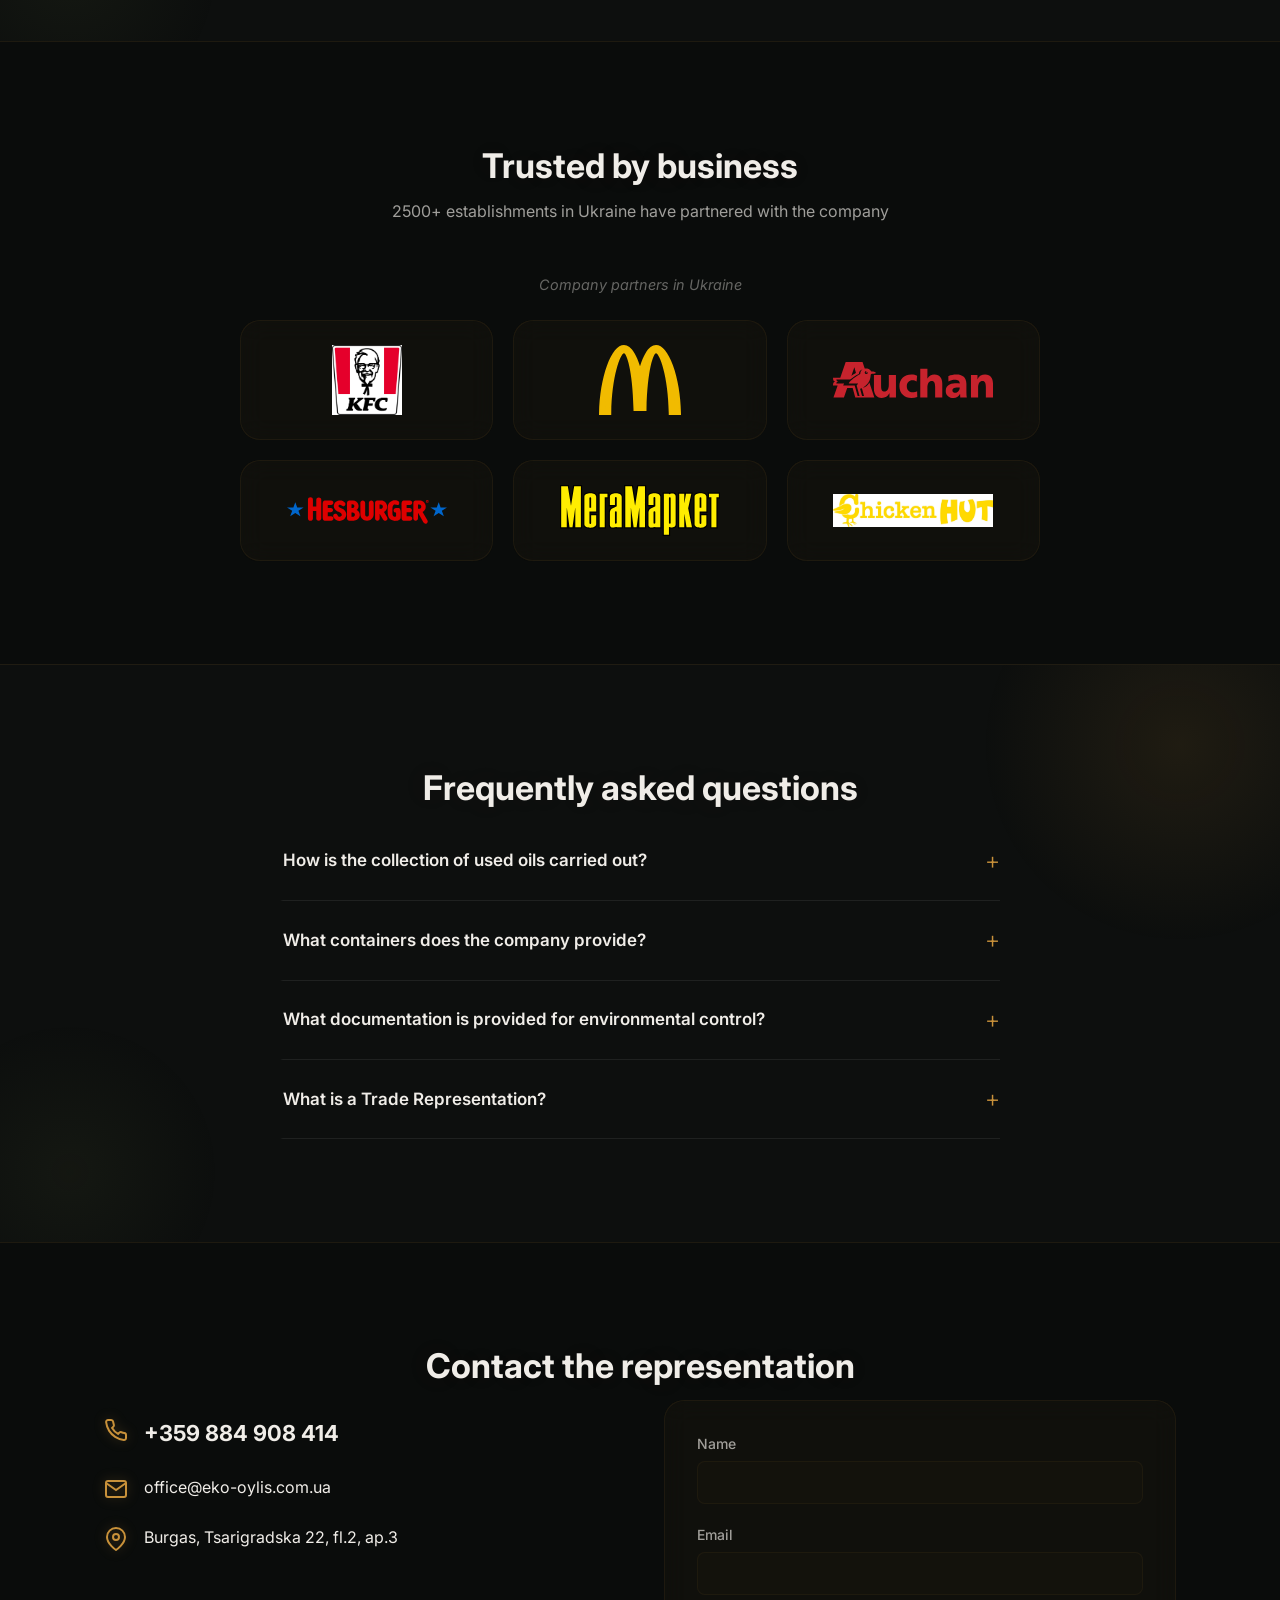
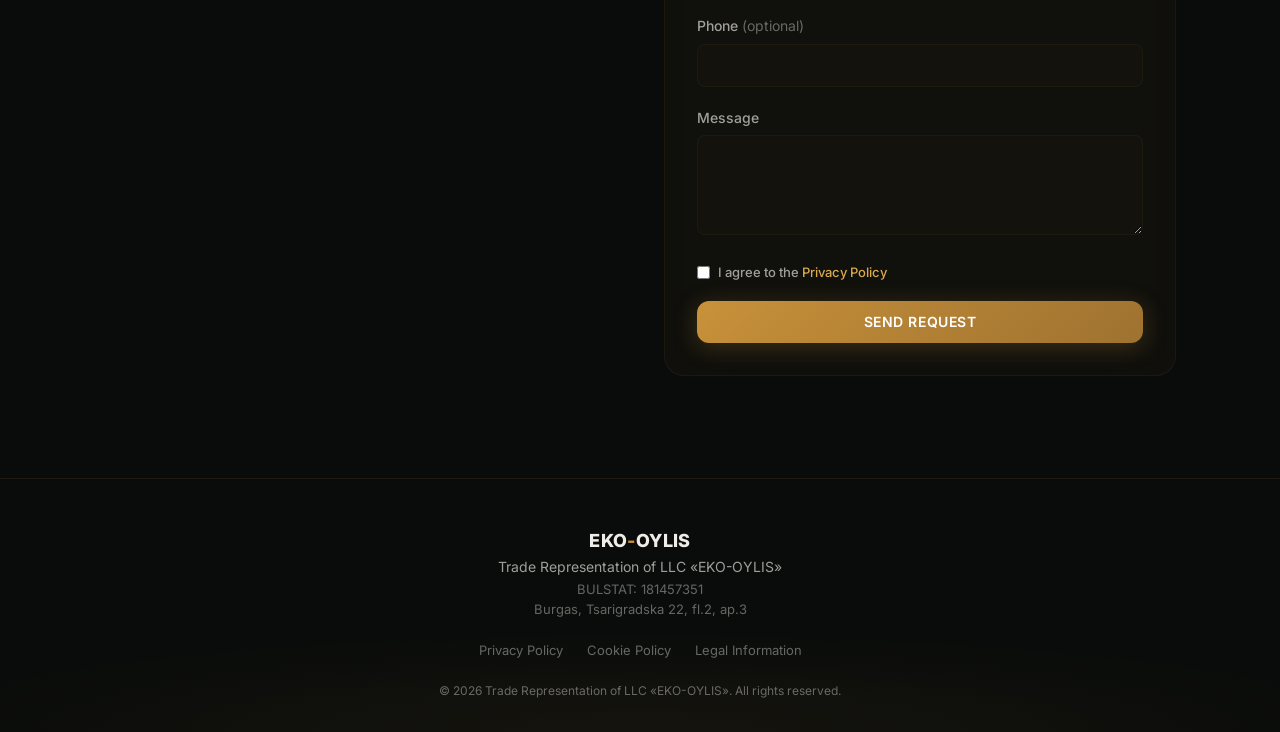
==== commit c9cf8eb6: "feat(ui): WebGL Fluid hero + liquid oil theme + animated process - WebGL Fluid Simulation in hero (w" ====
--- a/en/index.html
+++ b/en/index.html
@@ -45,7 +45,7 @@
   <script async src="https://www.googletagmanager.com/gtag/js?id=G-XXXXXXXXXX"></script>
 
   <!-- Styles -->
-  <link rel="stylesheet" href="../css/style.css">
+  <link rel="stylesheet" href="../css/style.css?v=19">
 
   <!-- Schema: Organization -->
   <script type="application/ld+json">
@@ -201,6 +201,7 @@
         <div class="liquid-drop liquid-drop--3"></div>
       </div>
 
+      <div id="hero-fluid" class="hero__fluid-canvas" aria-hidden="true"></div>
       <div class="container hero__content">
         <h1 class="hero__title">EKO-OYLIS — Systematic Approach to Used Cooking Oil Management in Bulgaria</h1>
         <p class="hero__subtitle">Ukrainian company with over 17 years of experience and 2500+ partners</p>
@@ -257,8 +258,42 @@
     <section class="section section--dark" id="process">
       <div class="container">
         <h2 class="section__title">How the process works</h2>
-        <div class="infographic" data-reveal>
-          <img src="../images/process-cycle-en.svg" alt="Used cooking oil collection process — 4 steps: contact, agreement, containers, collection" width="800" height="400" loading="lazy">
+        <div class="process">
+          <div class="process__step" data-reveal>
+            <div class="process__circle process__circle--amber">
+              <span class="process__number">01</span>
+              <span class="process__label">Contact</span>
+            </div>
+            <p class="process__desc">Connect with our office</p>
+          </div>
+          <svg class="process__arrow" viewBox="0 0 60 12" fill="none"><line x1="0" y1="6" x2="48" y2="6" stroke="#c8913a" stroke-width="2" stroke-dasharray="6 4"/><polygon points="48,2 58,6 48,10" fill="#c8913a" opacity="0.7"/></svg>
+          <div class="process__step" data-reveal>
+            <div class="process__circle process__circle--olive">
+              <span class="process__number process__number--olive">02</span>
+              <span class="process__label">Agreement</span>
+            </div>
+            <p class="process__desc">Individual terms</p>
+          </div>
+          <svg class="process__arrow" viewBox="0 0 60 12" fill="none"><line x1="0" y1="6" x2="48" y2="6" stroke="#c8913a" stroke-width="2" stroke-dasharray="6 4"/><polygon points="48,2 58,6 48,10" fill="#c8913a" opacity="0.7"/></svg>
+          <div class="process__step" data-reveal>
+            <div class="process__circle process__circle--amber">
+              <span class="process__number">03</span>
+              <span class="process__label">Containers</span>
+            </div>
+            <p class="process__desc">Containers 20-1000L delivery</p>
+          </div>
+          <svg class="process__arrow" viewBox="0 0 60 12" fill="none"><line x1="0" y1="6" x2="48" y2="6" stroke="#c8913a" stroke-width="2" stroke-dasharray="6 4"/><polygon points="48,2 58,6 48,10" fill="#c8913a" opacity="0.7"/></svg>
+          <div class="process__step" data-reveal>
+            <div class="process__circle process__circle--olive">
+              <span class="process__number process__number--olive">04</span>
+              <span class="process__label">Collection</span>
+            </div>
+            <p class="process__desc">Regular scheduled pickup</p>
+          </div>
+        </div>
+        <div class="process__cycle">
+          <svg class="process__cycle-back" viewBox="0 0 800 60" fill="none"><path d="M700 5 C700 55 100 55 100 5" stroke="#c8913a" stroke-width="1.5" stroke-dasharray="6 4"/><polygon points="105,10 95,5 105,0" fill="#c8913a" opacity="0.7"/></svg>
+          <p class="process__cycle-text">Cyclical process — regular collection</p>
         </div>
       </div>
     </section>
@@ -496,6 +531,7 @@
     </div>
   </div>
 
-  <script src="../js/main.js"></script>
+  <script defer src="../js/webgl-fluid.min.js"></script>
+  <script defer src="../js/main.js"></script>
 </body>
 </html>
--- a/css/style.css
+++ b/css/style.css
@@ -258,14 +258,28 @@
   min-height: 100vh;
   display: flex;
   align-items: center;
+  justify-content: center;
   padding: 8rem 0 4rem;
   overflow: hidden;
+}
+.hero::after {
+  content: '';
+  position: absolute;
+  bottom: 0;
+  left: 0;
+  width: 100%;
+  height: 100px;
+  background: linear-gradient(0deg, var(--bg-primary) 0%, transparent 100%);
+  z-index: 3;
+  pointer-events: none;
 }
 
 .hero__content {
   position: relative;
   z-index: 2;
   max-width: 720px;
+  margin: 0 auto;
+  text-align: center;
 }
 
 .hero__title {
@@ -280,7 +294,7 @@
   font-size: clamp(1rem, 1.5vw, 1.25rem);
   line-height: 1.5;
   color: var(--text-secondary);
-  margin-bottom: 2.5rem;
+  margin: 0 auto 2.5rem;
   max-width: 600px;
 }
 
@@ -288,6 +302,7 @@
   display: flex;
   gap: 1rem;
   flex-wrap: wrap;
+  justify-content: center;
 }
 
 /* Hero Liquid Background */
@@ -373,11 +388,38 @@
   50% { transform: translate(-15px, -20px); opacity: 0.6; }
 }
 
+@keyframes liquidPulse {
+  0%, 100% { height: 40%; }
+  50% { height: 60%; }
+}
+
+@keyframes amberGlowPulse {
+  0%, 100% { box-shadow: 0 0 10px rgba(200,145,58,0.1); transform: scale(1); }
+  50% { box-shadow: 0 0 40px rgba(200,145,58,0.5), 0 0 80px rgba(200,145,58,0.2); transform: scale(1.05); }
+}
+
+@keyframes oliveGlowPulse {
+  0%, 100% { box-shadow: 0 0 10px rgba(107,124,63,0.1); transform: scale(1); }
+  50% { box-shadow: 0 0 40px rgba(107,124,63,0.5), 0 0 80px rgba(107,124,63,0.2); transform: scale(1.05); }
+}
+
+@keyframes flowRight {
+  0% { stroke-dashoffset: 20; }
+  100% { stroke-dashoffset: 0; }
+}
+
+@keyframes flowLeft {
+  0% { stroke-dashoffset: 0; }
+  100% { stroke-dashoffset: -20; }
+}
+
 /* --- SECTIONS --- */
 .section {
   padding: var(--section-gap) 0;
   position: relative;
-}
+  border-top: 1px solid rgba(200,145,58,0.1);
+}
+.section:first-child { border-top: none; }
 
 .section--dark {
   background: var(--bg-dark);
@@ -389,6 +431,7 @@
   line-height: 1.25;
   margin-bottom: 0.75rem;
   text-align: center;
+  text-shadow: 0 0 40px rgba(200,145,58,0.08);
 }
 
 .section__subtitle {
@@ -401,23 +444,15 @@
   margin-right: auto;
 }
 
-/* Liquid divider between sections */
+/* Liquid divider — hidden, replaced by section border-top */
 .liquid-divider {
-  position: absolute;
-  top: -2px;
-  left: 0;
-  width: 100%;
-  height: 60px;
-  background: linear-gradient(180deg, var(--bg-primary) 0%, transparent 100%);
-  z-index: 2;
+  display: none;
 }
 .liquid-divider--dark {
-  background: linear-gradient(180deg, var(--bg-dark) 0%, transparent 100%);
+  display: none;
 }
 .liquid-divider--bottom {
-  top: auto;
-  bottom: -2px;
-  background: linear-gradient(0deg, var(--bg-primary) 0%, transparent 100%);
+  display: none;
 }
 
 /* Section background liquid drops */
@@ -433,19 +468,19 @@
   pointer-events: none;
 }
 .section--liquid::before {
+  width: 400px;
+  height: 400px;
+  top: -120px;
+  right: -100px;
+  background: radial-gradient(circle, rgba(200,145,58,0.1) 0%, transparent 70%);
+  animation: dropFloat 18s ease-in-out infinite;
+}
+.section--liquid::after {
   width: 300px;
   height: 300px;
-  top: -100px;
-  right: -80px;
-  background: radial-gradient(circle, rgba(200,145,58,0.06) 0%, transparent 70%);
-  animation: dropFloat 18s ease-in-out infinite;
-}
-.section--liquid::after {
-  width: 200px;
-  height: 200px;
-  bottom: -60px;
-  left: -50px;
-  background: radial-gradient(circle, rgba(107,124,63,0.05) 0%, transparent 70%);
+  bottom: -80px;
+  left: -80px;
+  background: radial-gradient(circle, rgba(107,124,63,0.08) 0%, transparent 70%);
   animation: dropFloat 22s ease-in-out infinite 5s;
 }
 
@@ -457,8 +492,10 @@
 .cards--4 { grid-template-columns: repeat(4, 1fr); }
 
 .card {
-  background: var(--bg-card);
-  border: 1px solid var(--border);
+  background: rgba(200,145,58,0.03);
+  backdrop-filter: blur(12px);
+  -webkit-backdrop-filter: blur(12px);
+  border: 1px solid rgba(200,145,58,0.08);
   border-radius: var(--radius-lg);
   padding: 2rem 1.5rem;
   transition: all var(--duration) var(--ease);
@@ -477,11 +514,15 @@
   transition: opacity var(--duration) var(--ease);
 }
 .card:hover {
-  background: var(--bg-card-hover);
-  border-color: var(--border-accent);
+  background: rgba(200,145,58,0.06);
+  border-color: rgba(200,145,58,0.3);
   transform: translateY(-4px);
+  box-shadow: 0 0 20px rgba(200,145,58,0.15), 0 0 60px rgba(200,145,58,0.05);
 }
 .card:hover::after { opacity: 1; }
+.card:hover .card__icon {
+  filter: drop-shadow(0 0 8px rgba(200,145,58,0.5));
+}
 
 .card__icon {
   color: var(--accent);
@@ -514,8 +555,10 @@
   gap: 1rem;
   padding: 1.5rem;
   border-radius: var(--radius);
-  background: var(--bg-card);
-  border: 1px solid var(--border);
+  background: rgba(107,124,63,0.03);
+  backdrop-filter: blur(12px);
+  -webkit-backdrop-filter: blur(12px);
+  border: 1px solid rgba(107,124,63,0.08);
   transition: all var(--duration) var(--ease);
   position: relative;
   overflow: hidden;
@@ -532,9 +575,13 @@
   transition: transform 0.5s var(--ease);
 }
 .benefit:hover {
-  border-color: var(--border-accent);
-  background: var(--bg-card-hover);
+  border-color: rgba(107,124,63,0.3);
+  background: rgba(107,124,63,0.06);
   transform: translateY(-2px);
+  box-shadow: 0 0 20px rgba(107,124,63,0.15), 0 0 60px rgba(107,124,63,0.05);
+}
+.benefit:hover .benefit__icon {
+  filter: drop-shadow(0 0 8px rgba(200,145,58,0.5));
 }
 .benefit:hover::before {
   transform: scaleX(1);
@@ -577,6 +624,7 @@
   color: var(--accent);
   line-height: 1;
   margin-bottom: 0.5rem;
+  text-shadow: 0 0 30px rgba(200,145,58,0.4), 0 0 60px rgba(200,145,58,0.15);
 }
 
 .stat__label {
@@ -602,8 +650,10 @@
 .about__legal {
   padding: 1.5rem;
   border-radius: var(--radius);
-  background: var(--bg-card);
-  border: 1px solid var(--border);
+  background: rgba(200,145,58,0.03);
+  backdrop-filter: blur(12px);
+  -webkit-backdrop-filter: blur(12px);
+  border: 1px solid rgba(200,145,58,0.08);
 }
 .about__legal p {
   font-size: var(--small);
@@ -632,18 +682,22 @@
   margin: 0 auto;
 }
 .partner-card {
-  background: #f5f5f5;
+  background: rgba(200,145,58,0.03);
+  backdrop-filter: blur(12px);
+  -webkit-backdrop-filter: blur(12px);
+  border: 1px solid rgba(200,145,58,0.08);
   border-radius: var(--radius-lg, 12px);
   padding: 1.5rem 1rem;
   display: flex;
   align-items: center;
   justify-content: center;
   min-height: 100px;
-  transition: box-shadow 0.3s ease, transform 0.3s ease;
+  transition: all 0.4s var(--ease);
   cursor: default;
 }
 .partner-card:hover {
-  box-shadow: 0 4px 20px rgba(200, 145, 58, 0.3);
+  box-shadow: 0 0 20px rgba(200,145,58,0.15), 0 0 60px rgba(200,145,58,0.05);
+  border-color: rgba(200,145,58,0.3);
   transform: translateY(-2px);
 }
 .partner-card img {
@@ -684,6 +738,13 @@
 .faq__item {
   border-bottom: 1px solid var(--border);
   padding: 1.25rem 0;
+  border-left: 3px solid transparent;
+  padding-left: 0;
+  transition: border-color var(--duration) var(--ease), padding-left var(--duration) var(--ease);
+}
+.faq__item[open] {
+  border-left-color: var(--accent);
+  padding-left: 1rem;
 }
 
 .faq__question {
@@ -745,6 +806,7 @@
   flex-shrink: 0;
   color: var(--accent);
   margin-top: 2px;
+  filter: drop-shadow(0 0 6px rgba(200,145,58,0.3));
 }
 
 .contact-item__value {
@@ -761,8 +823,10 @@
 
 /* Contact Form */
 .contact-form {
-  background: var(--bg-card);
-  border: 1px solid var(--border);
+  background: rgba(200,145,58,0.03);
+  backdrop-filter: blur(12px);
+  -webkit-backdrop-filter: blur(12px);
+  border: 1px solid rgba(200,145,58,0.08);
   border-radius: var(--radius-lg);
   padding: 2rem;
 }
@@ -798,15 +862,15 @@
   font-family: var(--font);
   font-size: var(--small);
   color: var(--text-primary);
-  background: rgba(255,255,255,0.04);
-  border: 1px solid var(--border);
+  background: rgba(200,145,58,0.02);
+  border: 1px solid rgba(200,145,58,0.06);
   border-radius: 8px;
   outline: none;
   transition: border-color var(--duration) var(--ease), box-shadow var(--duration) var(--ease);
 }
 .form-input:focus {
   border-color: var(--accent);
-  box-shadow: 0 0 0 3px var(--accent-glow);
+  box-shadow: 0 0 0 3px var(--accent-glow), 0 0 20px rgba(200,145,58,0.1);
 }
 .form-textarea { resize: vertical; min-height: 100px; }
 
@@ -829,12 +893,25 @@
 
 /* --- FOOTER --- */
 .footer {
-  border-top: 1px solid var(--border);
+  position: relative;
+  border-top: 1px solid rgba(200,145,58,0.1);
   padding: 3rem 0 2rem;
   background: var(--bg-dark);
 }
-
+.footer::after {
+  content: '';
+  position: absolute;
+  bottom: 0;
+  left: 0;
+  width: 100%;
+  height: 100%;
+  background: radial-gradient(ellipse 60% 40% at 50% 100%, rgba(200,145,58,0.06) 0%, transparent 100%);
+  pointer-events: none;
+  z-index: 0;
+}
 .footer__inner {
+  position: relative;
+  z-index: 1;
   display: flex;
   flex-direction: column;
   align-items: center;
@@ -930,9 +1007,144 @@
 }
 .cookie-category input { accent-color: var(--accent); }
 
-/* --- INFOGRAPHIC --- */
-.infographic { max-width: 800px; margin: 0 auto; }
-.infographic img { width: 100%; height: auto; border-radius: var(--radius-lg); }
+/* --- PROCESS (animated) --- */
+.process {
+  display: flex;
+  align-items: flex-start;
+  justify-content: center;
+  gap: 0;
+  max-width: 900px;
+  margin: 0 auto 2rem;
+}
+
+.process__step {
+  display: flex;
+  flex-direction: column;
+  align-items: center;
+  gap: 1rem;
+  flex-shrink: 0;
+  width: 140px;
+}
+
+.process__circle {
+  width: 110px;
+  height: 110px;
+  border-radius: 50%;
+  background: var(--bg-dark);
+  display: flex;
+  flex-direction: column;
+  align-items: center;
+  justify-content: center;
+  position: relative;
+  overflow: hidden;
+  transition: all 0.5s var(--ease);
+}
+.process__circle--amber {
+  border: 2px solid var(--accent);
+  box-shadow: 0 0 15px rgba(200,145,58,0.15);
+}
+.process__circle--olive {
+  border: 2px solid var(--olive);
+  box-shadow: 0 0 15px rgba(107,124,63,0.15);
+}
+
+/* Liquid fill from bottom on reveal */
+.process__circle::after {
+  content: '';
+  position: absolute;
+  bottom: 0;
+  left: 0;
+  width: 100%;
+  height: 0%;
+  border-radius: 50%;
+  transition: height 1.2s var(--ease);
+  pointer-events: none;
+}
+.process__circle--amber::after {
+  background: linear-gradient(0deg, rgba(200,145,58,0.4) 0%, rgba(200,145,58,0.1) 60%, transparent 100%);
+}
+.process__circle--olive::after {
+  background: linear-gradient(0deg, rgba(107,124,63,0.35) 0%, rgba(107,124,63,0.08) 60%, transparent 100%);
+}
+[data-reveal].revealed .process__circle::after {
+  height: 50%;
+  animation: liquidPulse 3s ease-in-out infinite;
+}
+
+/* Continuous glow pulse after reveal */
+[data-reveal].revealed .process__circle--amber {
+  animation: amberGlowPulse 4s ease-in-out infinite;
+}
+[data-reveal].revealed .process__circle--olive {
+  animation: oliveGlowPulse 4s ease-in-out 2s infinite;
+}
+.process__circle--amber:hover {
+  box-shadow: 0 0 30px rgba(200,145,58,0.35), 0 0 60px rgba(200,145,58,0.12) !important;
+}
+.process__circle--olive:hover {
+  box-shadow: 0 0 30px rgba(107,124,63,0.35), 0 0 60px rgba(107,124,63,0.12) !important;
+}
+
+.process__number {
+  font-size: 1.75rem;
+  font-weight: 800;
+  color: var(--accent);
+  text-shadow: 0 0 20px rgba(200,145,58,0.4);
+  position: relative;
+  z-index: 1;
+  line-height: 1;
+}
+.process__number--olive {
+  color: var(--olive);
+  text-shadow: 0 0 20px rgba(107,124,63,0.4);
+}
+
+.process__label {
+  font-size: 0.75rem;
+  font-weight: 500;
+  color: var(--text-primary);
+  position: relative;
+  z-index: 1;
+}
+
+.process__desc {
+  font-size: 0.75rem;
+  color: var(--text-muted);
+  text-align: center;
+  max-width: 120px;
+}
+
+/* Animated arrows between steps */
+.process__arrow {
+  width: 60px;
+  height: 12px;
+  flex-shrink: 0;
+  margin-top: 49px; /* center with 110px circle */
+}
+.process__arrow line {
+  animation: flowRight 1s linear infinite;
+}
+
+/* Cycle arrow (back — flows RIGHT to LEFT = clockwise) */
+.process__cycle {
+  position: relative;
+  max-width: 900px;
+  margin: 0 auto;
+  text-align: center;
+}
+.process__cycle-back {
+  width: 100%;
+  height: 50px;
+  opacity: 0.5;
+}
+.process__cycle-back path {
+  animation: flowLeft 2s linear infinite;
+}
+.process__cycle-text {
+  font-size: 0.75rem;
+  color: rgba(200,145,58,0.5);
+  margin-top: 0.5rem;
+}
 
 /* --- HONEYPOT (anti-spam) --- */
 .form-hp { position: absolute; left: -9999px; top: -9999px; opacity: 0; height: 0; width: 0; overflow: hidden; }
@@ -950,12 +1162,38 @@
 /* --- REVEAL ANIMATIONS --- */
 [data-reveal] {
   opacity: 0;
-  transform: translateY(24px);
-  transition: opacity 0.7s var(--ease), transform 0.7s var(--ease);
+  transform: translateY(30px);
+  transition: opacity 0.8s var(--ease), transform 0.8s var(--ease);
 }
 [data-reveal].revealed {
   opacity: 1;
   transform: translateY(0);
+}
+[data-reveal][data-reveal-direction="left"] {
+  transform: translateX(-30px);
+}
+[data-reveal][data-reveal-direction="left"].revealed {
+  transform: translateX(0);
+}
+[data-reveal][data-reveal-direction="scale"] {
+  transform: scale(0.9);
+}
+[data-reveal][data-reveal-direction="scale"].revealed {
+  transform: scale(1);
+}
+
+/* --- HERO FLUID CONTAINER --- */
+.hero__fluid-canvas {
+  position: absolute !important;
+  inset: 0 !important;
+  width: 100% !important;
+  height: 100% !important;
+  z-index: 1;
+  display: flex !important;
+}
+.hero__fluid-canvas canvas {
+  width: 100% !important;
+  height: 100% !important;
 }
 
 /* --- RESPONSIVE --- */
@@ -1013,6 +1251,24 @@
   .liquid-blob--1 { width: 80vw; opacity: 0.05; }
   .liquid-blob--2 { display: none; }
   .liquid-drop--2, .liquid-drop--3 { display: none; }
+
+  /* Hide fluid canvas on mobile */
+  .hero__fluid-canvas { display: none; }
+
+  /* Process: vertical stack on mobile */
+  .process {
+    flex-direction: column;
+    gap: 0.5rem;
+  }
+  .process__arrow {
+    transform: rotate(90deg);
+    width: 40px;
+    margin: 0;
+    margin-top: 0;
+  }
+  .process__circle { width: 90px; height: 90px; }
+  .process__number { font-size: 1.5rem; }
+  .process__cycle-arrow { display: none; }
 }
 
 @media (max-width: 480px) {
@@ -1022,11 +1278,26 @@
 
 /* --- REDUCED MOTION --- */
 @media (prefers-reduced-motion: reduce) {
-  *, *::before, *::after {
-    animation-duration: 0.01ms !important;
-    animation-iteration-count: 1 !important;
-    transition-duration: 0.01ms !important;
+  html { scroll-behavior: auto; }
+  /* Reveal elements show immediately without animation */
+  [data-reveal] {
+    opacity: 1 !important;
+    transform: none !important;
+    transition: none !important;
   }
-  html { scroll-behavior: auto; }
-  [data-reveal] { opacity: 1; transform: none; }
-}
+  /* Process glow pulse — keep as static glow instead of killing */
+  .process__circle--amber {
+    box-shadow: 0 0 20px rgba(200,145,58,0.2) !important;
+  }
+  .process__circle--olive {
+    box-shadow: 0 0 20px rgba(107,124,63,0.2) !important;
+  }
+  .process__circle::after {
+    height: 50% !important;
+  }
+  /* Arrows static */
+  .process__arrow line,
+  .process__cycle-back path {
+    animation: none !important;
+  }
+}
